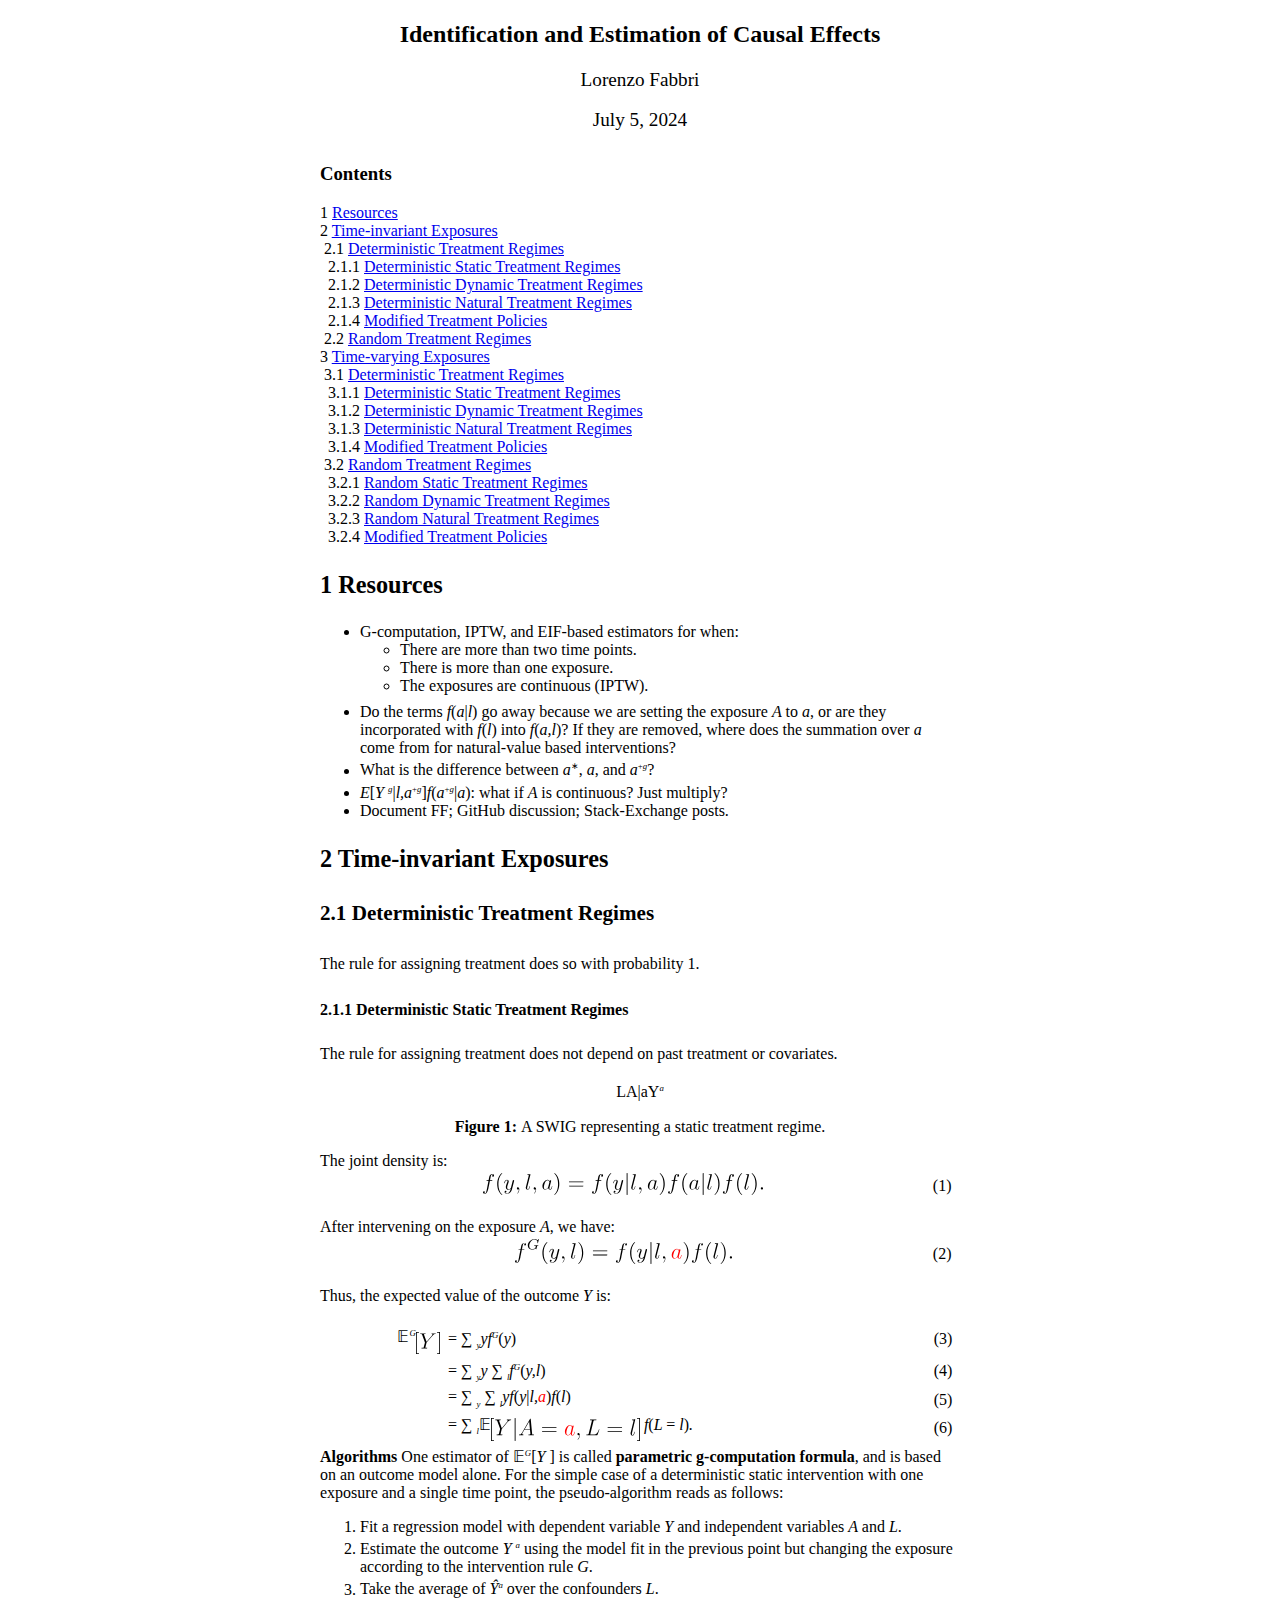
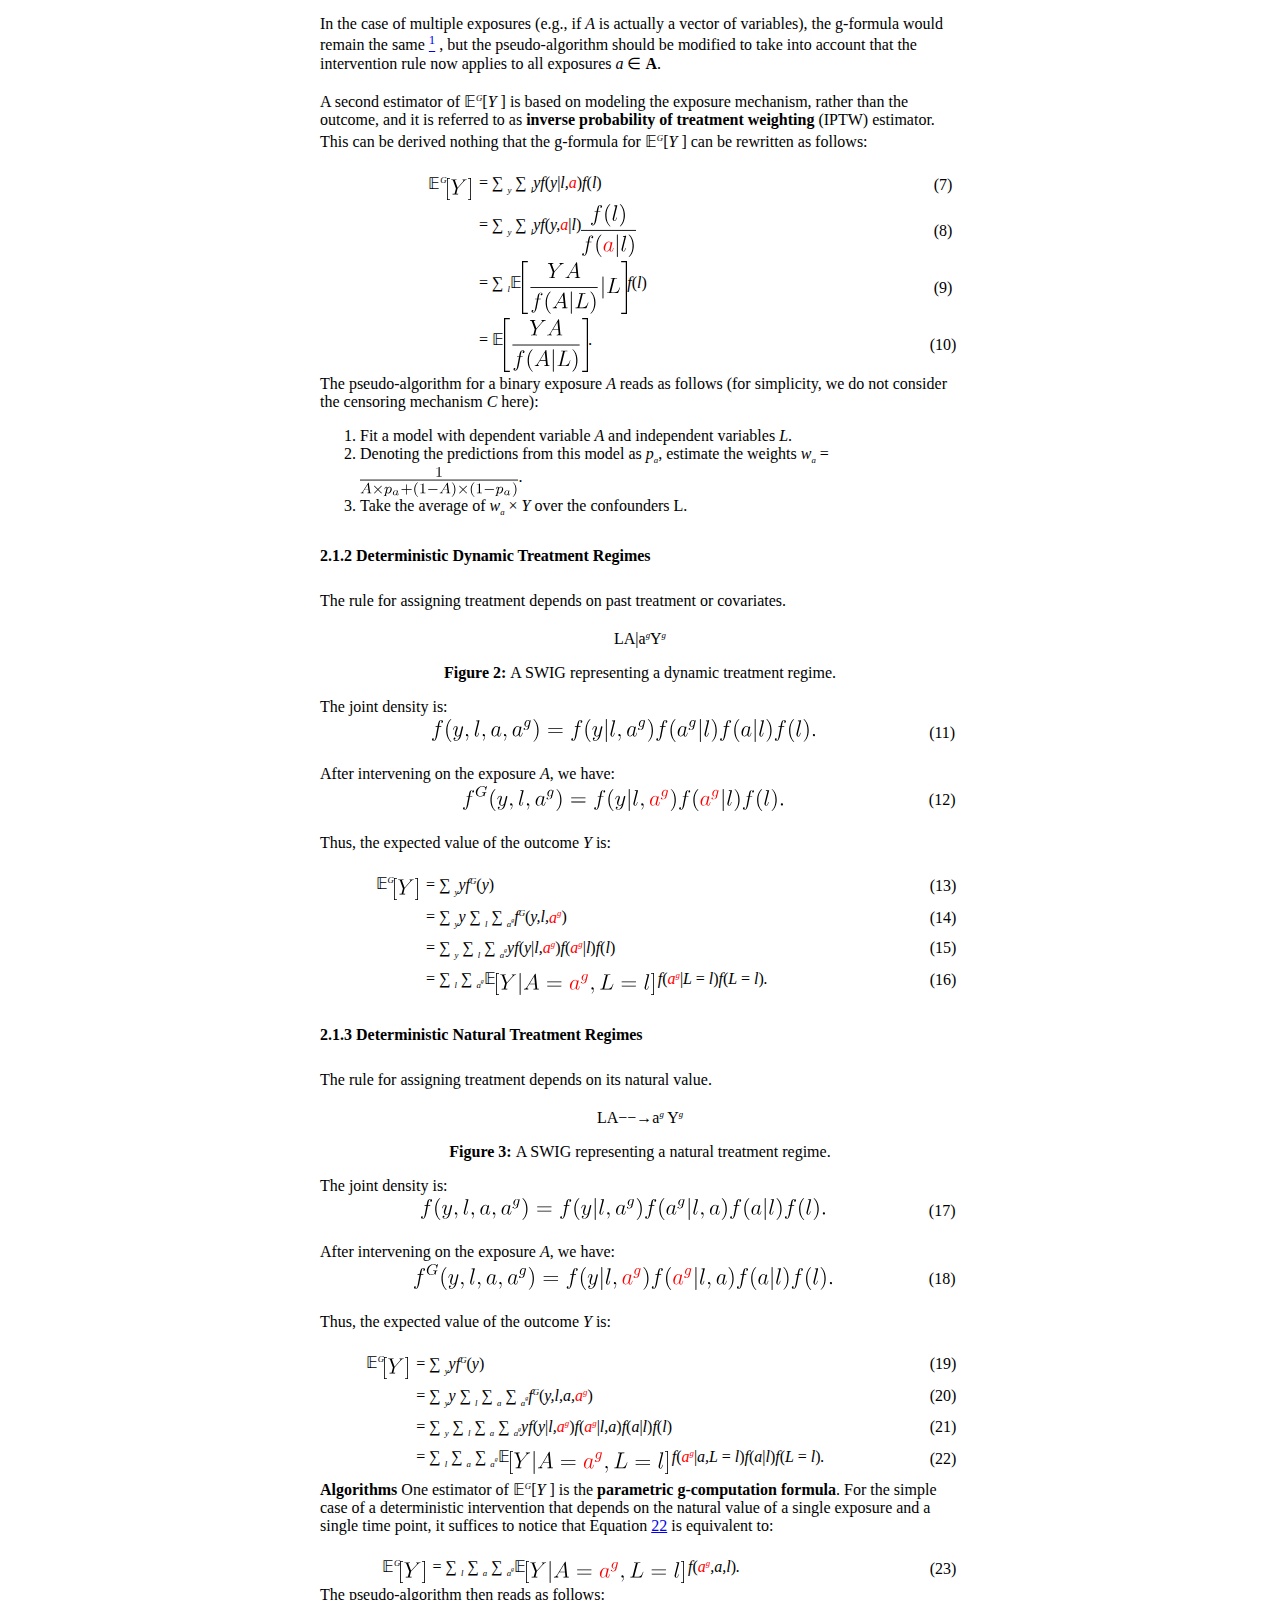
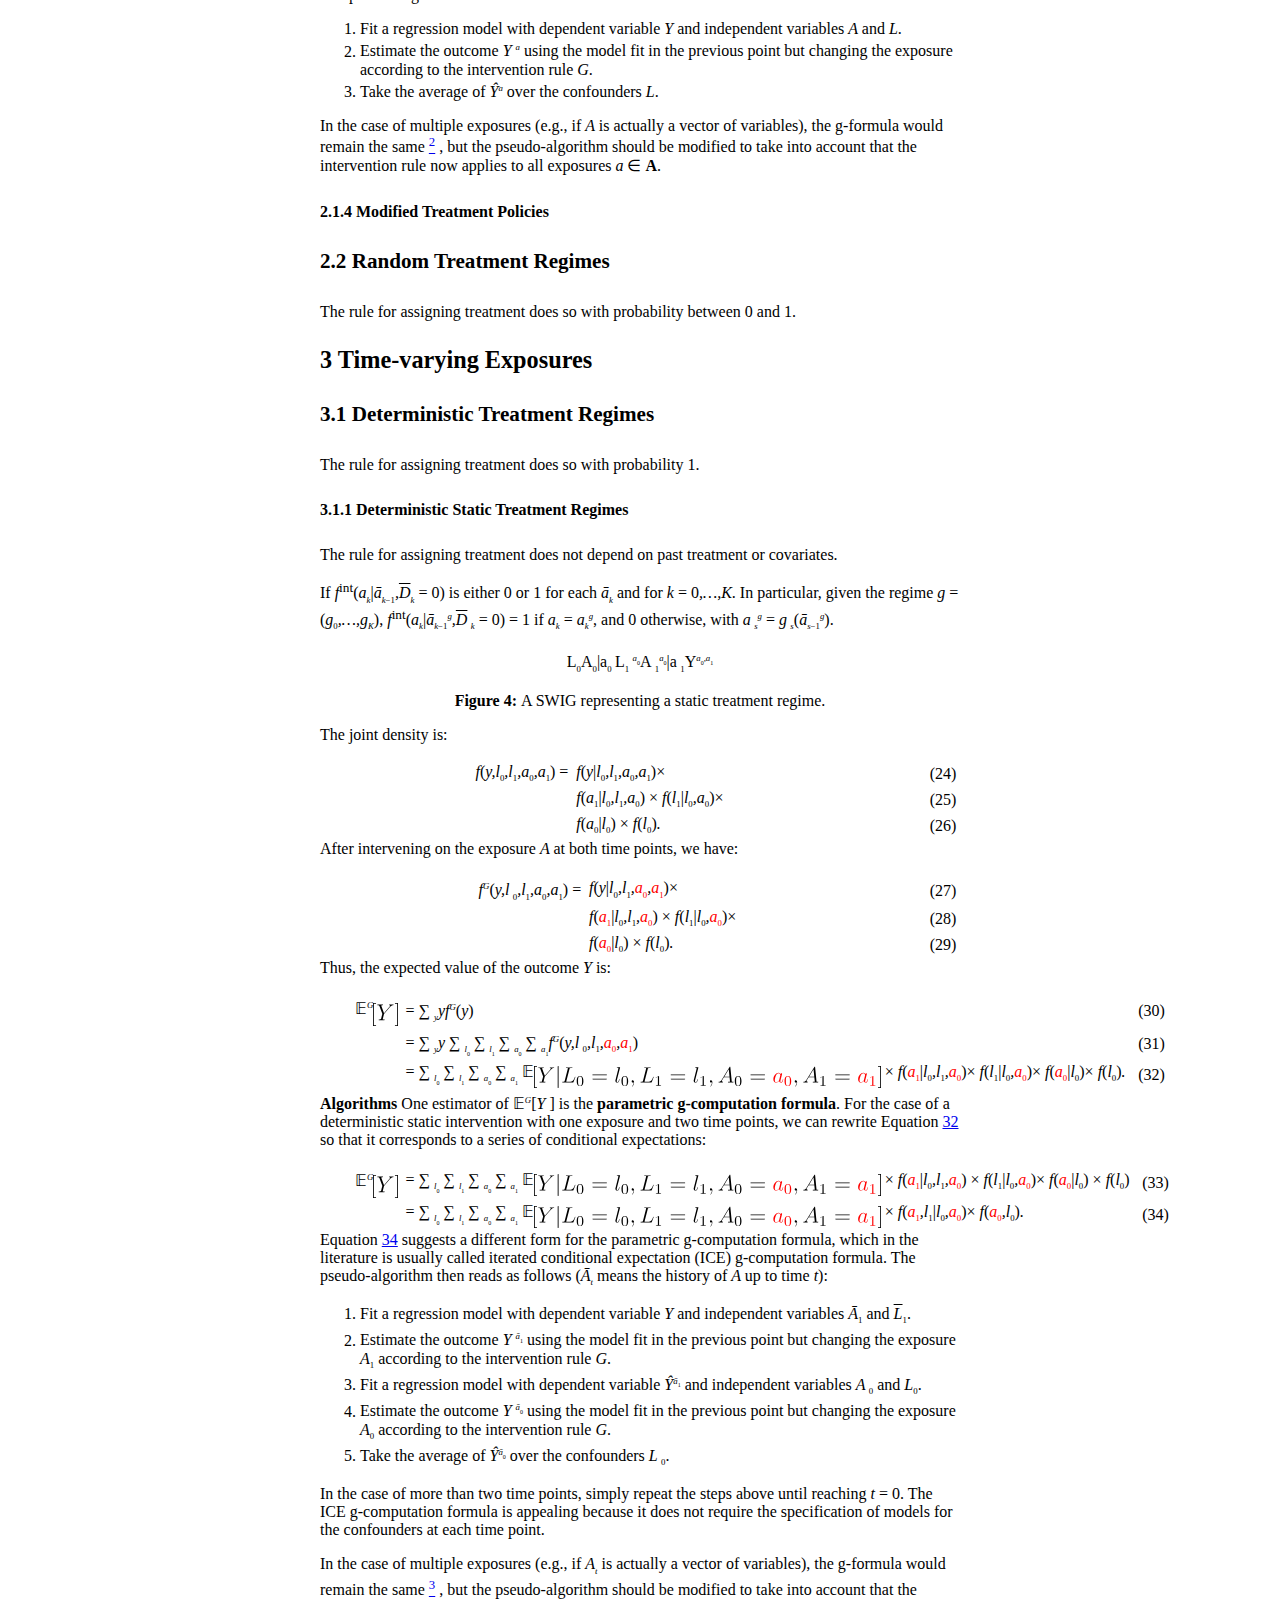
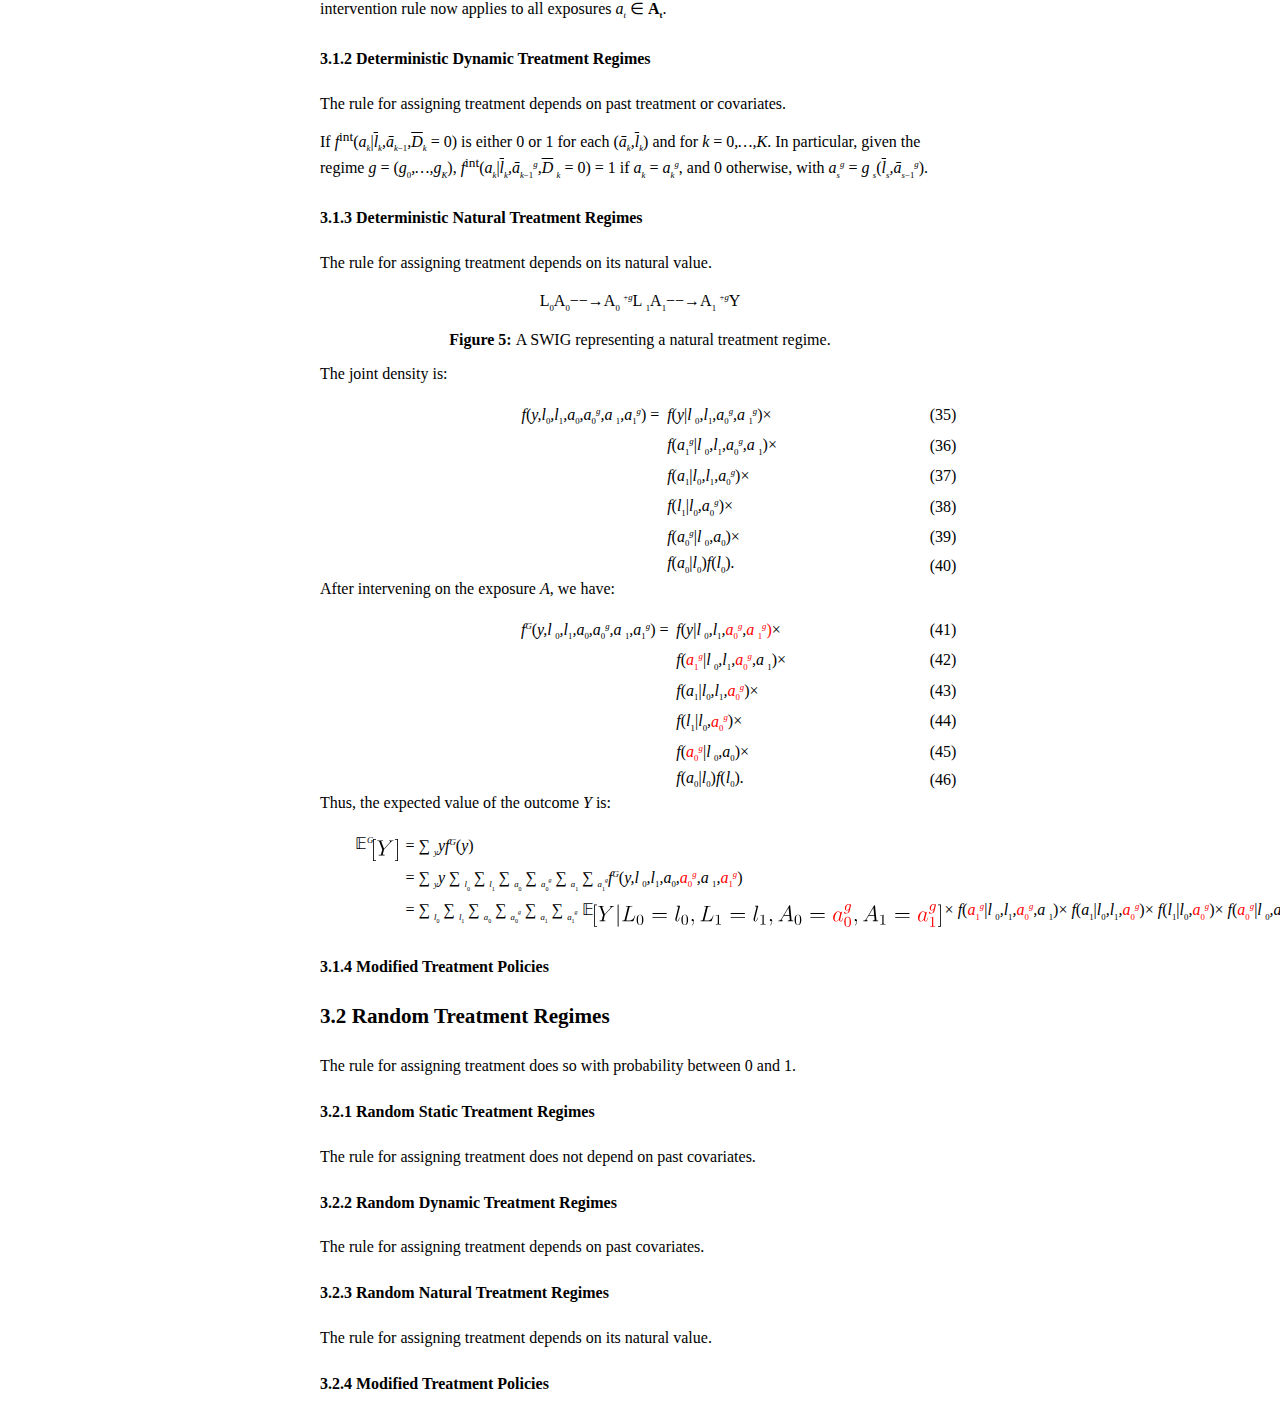
==== index.html @ ec64b95b "deploy: 5dea1e0b73cc90bd1664e1e0ab01aff14e645f5c" ====
<!DOCTYPE html> 
<html lang='en-US' xml:lang='en-US'> 
<head><title>Identification and Estimation of Causal Effects</title> 
<meta charset='utf-8' /> 
<meta content='TeX4ht (https://tug.org/tex4ht/)' name='generator' /> 
<meta content='width=device-width,initial-scale=1' name='viewport' /> 
<link href='main.css' rel='stylesheet' type='text/css' /> 
<meta content='main.tex' name='src' /> 
</head><body>
   <div class='maketitle'>
                                                                                                  
                                                                                                  
                                                                                                  
                                                                                                  

<h2 class='titleHead'>Identification and Estimation of Causal Effects</h2>
<div class='author'> <span class='cmr-12x-x-120'>Lorenzo Fabbri </span></div><br />
<div class='date'><span class='cmr-12x-x-120'>July 5, 2024</span></div>
   </div>
   <h3 class='likesectionHead' id='contents'><a id='x1-1000'></a>Contents</h3>
   <div class='tableofcontents'>
   <span class='sectionToc'>1 <a href='#resources' id='QQ2-1-2'>Resources</a></span>
<br />   <span class='sectionToc'>2 <a href='#timeinvariant-exposures' id='QQ2-1-3'>Time-invariant Exposures</a></span>
<br />    <span class='subsectionToc'>2.1 <a href='#deterministic-treatment-regimes' id='QQ2-1-4'>Deterministic Treatment Regimes</a></span>
<br />     <span class='subsubsectionToc'>2.1.1 <a href='#deterministic-static-treatment-regimes' id='QQ2-1-5'>Deterministic Static Treatment Regimes</a></span>
<br />     <span class='subsubsectionToc'>2.1.2 <a href='#deterministic-dynamic-treatment-regimes' id='QQ2-1-8'>Deterministic Dynamic Treatment Regimes</a></span>
<br />     <span class='subsubsectionToc'>2.1.3 <a href='#deterministic-natural-treatment-regimes' id='QQ2-1-10'>Deterministic Natural Treatment Regimes</a></span>
<br />     <span class='subsubsectionToc'>2.1.4 <a href='#modified-treatment-policies' id='QQ2-1-13'>Modified Treatment Policies</a></span>
<br />    <span class='subsectionToc'>2.2 <a href='#random-treatment-regimes' id='QQ2-1-14'>Random Treatment Regimes</a></span>
<br />   <span class='sectionToc'>3 <a href='#timevarying-exposures' id='QQ2-1-15'>Time-varying Exposures</a></span>
<br />    <span class='subsectionToc'>3.1 <a href='#deterministic-treatment-regimes1' id='QQ2-1-16'>Deterministic Treatment Regimes</a></span>
<br />     <span class='subsubsectionToc'>3.1.1 <a href='#deterministic-static-treatment-regimes1' id='QQ2-1-17'>Deterministic Static Treatment Regimes</a></span>
<br />     <span class='subsubsectionToc'>3.1.2 <a href='#deterministic-dynamic-treatment-regimes1' id='QQ2-1-20'>Deterministic Dynamic Treatment Regimes</a></span>
<br />     <span class='subsubsectionToc'>3.1.3 <a href='#deterministic-natural-treatment-regimes1' id='QQ2-1-21'>Deterministic Natural Treatment Regimes</a></span>
<br />     <span class='subsubsectionToc'>3.1.4 <a href='#modified-treatment-policies1' id='QQ2-1-23'>Modified Treatment Policies</a></span>
<br />    <span class='subsectionToc'>3.2 <a href='#random-treatment-regimes1' id='QQ2-1-24'>Random Treatment Regimes</a></span>
<br />     <span class='subsubsectionToc'>3.2.1 <a href='#random-static-treatment-regimes' id='QQ2-1-25'>Random Static Treatment Regimes</a></span>
<br />     <span class='subsubsectionToc'>3.2.2 <a href='#random-dynamic-treatment-regimes' id='QQ2-1-26'>Random Dynamic Treatment Regimes</a></span>
<br />     <span class='subsubsectionToc'>3.2.3 <a href='#random-natural-treatment-regimes' id='QQ2-1-27'>Random Natural Treatment Regimes</a></span>
<br />     <span class='subsubsectionToc'>3.2.4 <a href='#modified-treatment-policies2' id='QQ2-1-28'>Modified Treatment Policies</a></span>
   </div>
                                                                                                  
                                                                                                  
                                                                                                  
                                                                                                  
   <h3 class='sectionHead' id='resources'><span class='titlemark'>1   </span> <a id='x1-20001'></a>Resources</h3>
      <ul class='itemize1'>
      <li class='itemize'>
      <!-- l. 58 --><p class='noindent'>G-computation, IPTW, and EIF-based estimators for when: </p>
           <ul class='itemize2'>
           <li class='itemize'>There are more than two time points.
           </li>
           <li class='itemize'>There is more than one exposure.
           </li>
           <li class='itemize'>The exposures are continuous (IPTW).</li></ul>
      </li>
      <li class='itemize'>Do the terms <span class='cmmi-12'>f</span>(<span class='cmmi-12'>a</span><span class='cmsy-10x-x-120'>|</span><span class='cmmi-12'>l</span>) go away because we are setting the exposure <span class='cmmi-12'>A </span>to <span class='cmmi-12'>a</span>, or are they incorporated with
      <span class='cmmi-12'>f</span>(<span class='cmmi-12'>l</span>) into <span class='cmmi-12'>f</span>(<span class='cmmi-12'>a,l</span>)? If they are removed, where does the summation over <span class='cmmi-12'>a </span>come from for natural-value
      based interventions?
      </li>
      <li class='itemize'>What is the difference between <span class='cmmi-12'>a</span><sup><span class='cmsy-8'>∗</span></sup>, <span class='cmmi-12'>a</span>, and <span class='cmmi-12'>a</span><sup><span class='cmr-8'>+</span><span class='cmmi-8'>g</span></sup>?
      </li>
      <li class='itemize'><span class='cmmi-12'>E</span>[<span class='cmmi-12'>Y</span> <sup><span class='cmmi-8'>g</span></sup><span class='cmsy-10x-x-120'>|</span><span class='cmmi-12'>l,a</span><sup><span class='cmr-8'>+</span><span class='cmmi-8'>g</span></sup>]<span class='cmmi-12'>f</span>(<span class='cmmi-12'>a</span><sup><span class='cmr-8'>+</span><span class='cmmi-8'>g</span></sup><span class='cmsy-10x-x-120'>|</span><span class='cmmi-12'>a</span>): what if <span class='cmmi-12'>A </span>is continuous? Just multiply?
      </li>
      <li class='itemize'>Document FF; GitHub discussion; Stack-Exchange posts.</li></ul>
<!-- l. 71 --><p class='noindent'>
</p>
   <h3 class='sectionHead' id='timeinvariant-exposures'><span class='titlemark'>2   </span> <a id='x1-30002'></a>Time-invariant Exposures</h3>
<!-- l. 74 --><p class='noindent'>
</p>
   <h4 class='subsectionHead' id='deterministic-treatment-regimes'><span class='titlemark'>2.1   </span> <a id='x1-40002.1'></a>Deterministic Treatment Regimes</h4>
<!-- l. 75 --><p class='noindent'>The rule for assigning treatment does so with probability 1.
                                                                                                  
                                                                                                  
</p><!-- l. 77 --><p class='noindent'>
</p>
   <h5 class='subsubsectionHead' id='deterministic-static-treatment-regimes'><span class='titlemark'>2.1.1   </span> <a id='x1-50002.1.1'></a>Deterministic Static Treatment Regimes</h5>
<!-- l. 78 --><p class='noindent'>The rule for assigning treatment does not depend on past treatment or covariates.
</p>
   <figure class='figure' id='-a-swig-representing-a-static-treatment-regime'> 

                                                                                                  
                                                                                                  
<a id='x1-50011'></a>
                                                                                                  
                                                                                                  
<!-- l. 104 --><p class='noindent'> LA<span class='cmsy-10x-x-120'>|</span>aY<sup><span class='cmmi-8'>a</span></sup>
</p>
<figcaption class='caption'><span class='id'>Figure 1: </span><span class='content'>A SWIG representing a static treatment regime.</span></figcaption><!-- tex4ht:label?: x1-50011  -->
                                                                                                  
                                                                                                  
   </figure>
<!-- l. 109 --><p class='indent'>   The joint density is:
</p>
   <table class='equation'><tr><td>
   <div class='math-display'>
<img alt='f (y, l,a ) = f (y|l,a)f (a |l)f(l).
' class='math-display' src='main0x.svg' /><a id='x1-5002r1'></a></div>
   </td><td class='equation-label'>(1)</td></tr></table>
<!-- l. 113 --><p class='nopar'>
</p><!-- l. 115 --><p class='indent'>   After intervening on the exposure <span class='cmmi-12'>A</span>, we have:
</p>
   <table class='equation'><tr><td>
   <div class='math-display'>
<img alt='  G
f  (y,l) = f(y|l,a)f(l).
' class='math-display' src='main1x.svg' /><a id='x1-5003r2'></a></div>
   </td><td class='equation-label'>(2)</td></tr></table>
<!-- l. 119 --><p class='nopar'>
</p><!-- l. 121 --><p class='indent'>   Thus, the expected value of the outcome <span class='cmmi-12'>Y </span>is:
</p><!-- l. 123 --><p class='indent'>
                                                                                                  
                                                                                                  
</p><table class='align'>
                             <tr><td class='align-odd'><span class='msbm-10x-x-120'>𝔼</span><sup><span class='cmmi-8'>G</span></sup><img align='middle' alt='[Y ]' class='left' src='main2x.svg' /></td>                             <td class='align-even'> = <span class='cmex-10x-x-120'>∑</span>
   <sub><span class='cmmi-8'>y</span></sub><span class='cmmi-12'>yf</span><sup><span class='cmmi-8'>G</span></sup>(<span class='cmmi-12'>y</span>)</td>                                                                              <td class='align-label'><a id='x1-5004r3'></a>(3)
                             </td></tr><tr><td class='align-odd'></td>                                   <td class='align-even'> = <span class='cmex-10x-x-120'>∑</span>
   <sub><span class='cmmi-8'>y</span></sub><span class='cmmi-12'>y </span><span class='cmex-10x-x-120'>∑</span>
   <sub><span class='cmmi-8'>l</span></sub><span class='cmmi-12'>f</span><sup><span class='cmmi-8'>G</span></sup>(<span class='cmmi-12'>y,l</span>)</td>                                                                       <td class='align-label'><a id='x1-5005r4'></a>(4)
                             </td></tr><tr><td class='align-odd'></td>                                   <td class='align-even'> = <span class='cmex-10x-x-120'>∑</span>
   <sub><span class='cmmi-8'>y</span></sub> <span class='cmex-10x-x-120'>∑</span>
      <sub><span class='cmmi-8'>l</span></sub><span class='cmmi-12'>yf</span>(<span class='cmmi-12'>y</span><span class='cmsy-10x-x-120'>|</span><span class='cmmi-12'>l,</span><span id='textcolor1'><span class='cmmi-12'>a</span></span>)<span class='cmmi-12'>f</span>(<span class='cmmi-12'>l</span>)</td>                                                                   <td class='align-label'><a id='x1-5006r5'></a>(5)
                             </td></tr><tr><td class='align-odd'></td>                                   <td class='align-even'> = <span class='cmex-10x-x-120'>∑</span>
   <sub><span class='cmmi-8'>l</span></sub><span class='msbm-10x-x-120'>𝔼</span><img align='middle' alt='[Y |A = a,L  = l]' class='left' src='main3x.svg' /> <span class='cmmi-12'>f</span>(<span class='cmmi-12'>L </span>= <span class='cmmi-12'>l</span>)<span class='cmmi-12'>.</span></td>                                                          <td class='align-label'><a id='x1-5007r6'></a>(6)                             </td></tr></table>
<!-- l. 130 --><p class='noindent'><span class='likeparagraphHead' id='algorithms'><a id='x1-6000'></a>Algorithms</span>
   One estimator of <span class='msbm-10x-x-120'>𝔼</span><sup><span class='cmmi-8'>G</span></sup>[<span class='cmmi-12'>Y </span>] is called <span class='cmbx-12'>parametric g-computation formula</span>, and is based on an outcome
model alone. For the simple case of a deterministic static intervention with one exposure and a single time
point, the pseudo-algorithm reads as follows:
</p><!-- l. 133 --><p class='indent'>
      </p><ol class='enumerate1'>
<li class='enumerate' id='x1-6002x1'>Fit a regression model with dependent variable <span class='cmmi-12'>Y </span>and independent variables <span class='cmmi-12'>A </span>and <span class='cmmi-12'>L</span>.
      </li>
<li class='enumerate' id='x1-6004x2'>Estimate the outcome <span class='cmmi-12'>Y</span> <sup><span class='cmmi-8'>a</span></sup> using the model fit in the previous point but changing the exposure
      according to the intervention rule <span class='cmmi-12'>G</span>.
      </li>
<li class='enumerate' id='x1-6006x3'>Take the average of <span class='cmmi-12'>Ŷ</span><sup><span class='cmmi-8'>a</span></sup> over the confounders <span class='cmmi-12'>L</span>.</li></ol>
<!-- l. 139 --><p class='indent'>   In the case of multiple exposures (e.g., if <span class='cmmi-12'>A </span>is actually a vector of variables), the g-formula would remain the
same <span class='footnote-mark'><a href='main2.html#fn1x0'><sup class='textsuperscript'>1</sup></a></span><a id='x1-6007f1'></a> ,
but the pseudo-algorithm should be modified to take into account that the intervention rule now applies to
all exposures <span class='cmmi-12'>a </span><span class='cmsy-10x-x-120'>∈ </span><span class='cmbx-12'>A</span>.
</p><!-- l. 141 --><p class='indent'>   A second estimator of <span class='msbm-10x-x-120'>𝔼</span><sup><span class='cmmi-8'>G</span></sup>[<span class='cmmi-12'>Y </span>] is based on modeling the exposure mechanism, rather than the outcome,
and it is referred to as <span class='cmbx-12'>inverse probability of treatment weighting </span>(IPTW) estimator. This can be
derived nothing that the g-formula for <span class='msbm-10x-x-120'>𝔼</span><sup><span class='cmmi-8'>G</span></sup>[<span class='cmmi-12'>Y </span>] can be rewritten as follows:
</p><!-- l. 143 --><p class='indent'>
                                                                                                  
                                                                                                  
</p><table class='align'>
                                 <tr><td class='align-odd'><span class='msbm-10x-x-120'>𝔼</span><sup><span class='cmmi-8'>G</span></sup><img align='middle' alt='[Y ]' class='left' src='main4x.svg' /></td>                                 <td class='align-even'> = <span class='cmex-10x-x-120'>∑</span>
   <sub><span class='cmmi-8'>y</span></sub> <span class='cmex-10x-x-120'>∑</span>
      <sub><span class='cmmi-8'>l</span></sub><span class='cmmi-12'>yf</span>(<span class='cmmi-12'>y</span><span class='cmsy-10x-x-120'>|</span><span class='cmmi-12'>l,</span><span id='textcolor2'><span class='cmmi-12'>a</span></span>)<span class='cmmi-12'>f</span>(<span class='cmmi-12'>l</span>)</td>                                                                    <td class='align-label'><a id='x1-6009r7'></a>(7)
                                 </td></tr><tr><td class='align-odd'></td>                                       <td class='align-even'> = <span class='cmex-10x-x-120'>∑</span>
   <sub><span class='cmmi-8'>y</span></sub> <span class='cmex-10x-x-120'>∑</span>
      <sub><span class='cmmi-8'>l</span></sub><span class='cmmi-12'>yf</span>(<span class='cmmi-12'>y,</span><span id='textcolor3'><span class='cmmi-12'>a</span></span><span class='cmsy-10x-x-120'>|</span><span class='cmmi-12'>l</span>)<img align='middle' alt='-f(l)-
f(a|l)' class='frac' src='main5x.svg' /></td>                                                                  <td class='align-label'><a id='x1-6010r8'></a>(8)
                                 </td></tr><tr><td class='align-odd'></td>                                       <td class='align-even'> = <span class='cmex-10x-x-120'>∑</span>
   <sub><span class='cmmi-8'>l</span></sub><span class='msbm-10x-x-120'>𝔼</span><img align='middle' alt='[          ]
 --Y-A--|L
 f (A |L)' class='left' src='main6x.svg' /><span class='cmmi-12'>f</span>(<span class='cmmi-12'>l</span>)</td>                                                                    <td class='align-label'><a id='x1-6011r9'></a>(9)
                                 </td></tr><tr><td class='align-odd'></td>                                       <td class='align-even'> = <span class='msbm-10x-x-120'>𝔼</span><img align='middle' alt='[   YA   ]
  -------
  f(A |L )' class='left' src='main7x.svg' /><span class='cmmi-12'>.</span></td>                                                                              <td class='align-label'><a id='x1-6012r10'></a>(10)                                 </td></tr></table>
<!-- l. 150 --><p class='indent'>   The pseudo-algorithm for a binary exposure <span class='cmmi-12'>A </span>reads as follows (for simplicity, we do not consider the
censoring mechanism <span class='cmmi-12'>C </span>here):
      </p><ol class='enumerate1'>
<li class='enumerate' id='x1-6014x1'>Fit a model with dependent variable <span class='cmmi-12'>A </span>and independent variables <span class='cmmi-12'>L</span>.
      </li>
<li class='enumerate' id='x1-6016x2'>Denoting the predictions from this model as <span class='cmmi-12'>p</span><sub><span class='cmmi-8'>a</span></sub>, estimate the weights <span class='cmmi-12'>w</span><sub><span class='cmmi-8'>a</span></sub> = <img align='middle' alt='--------1--------
A×pa+(1−A)×(1−pa)' class='frac' src='main8x.svg' />.
      </li>
<li class='enumerate' id='x1-6018x3'>Take the average of <span class='cmmi-12'>w</span><sub><span class='cmmi-8'>a</span></sub> <span class='cmsy-10x-x-120'>× </span><span class='cmmi-12'>Y </span>over the confounders L.</li></ol>
   <h5 class='subsubsectionHead' id='deterministic-dynamic-treatment-regimes'><span class='titlemark'>2.1.2   </span> <a id='x1-70002.1.2'></a>Deterministic Dynamic Treatment Regimes</h5>
<!-- l. 159 --><p class='noindent'>The rule for assigning treatment depends on past treatment or covariates.
</p>
   <figure class='figure' id='-a-swig-representing-a-dynamic-treatment-regime'> 

                                                                                                  
                                                                                                  
<a id='x1-70012'></a>
                                                                                                  
                                                                                                  
<!-- l. 186 --><p class='noindent'> LA<span class='cmsy-10x-x-120'>|</span>a<sup><span class='cmmi-8'>g</span></sup>Y<sup><span class='cmmi-8'>g</span></sup>
</p>
<figcaption class='caption'><span class='id'>Figure 2: </span><span class='content'>A SWIG representing a dynamic treatment regime.</span></figcaption><!-- tex4ht:label?: x1-70012  -->
                                                                                                  
                                                                                                  
   </figure>
<!-- l. 191 --><p class='indent'>   The joint density is:
</p>
   <table class='equation'><tr><td>
   <div class='math-display'>
<img alt='         g           g    g
f(y,l,a,a ) = f (y |l,a )f(a |l)f (a|l)f(l).
' class='math-display' src='main9x.svg' /><a id='x1-7002r11'></a></div>
   </td><td class='equation-label'>(11)</td></tr></table>
<!-- l. 195 --><p class='nopar'>
</p><!-- l. 197 --><p class='indent'>   After intervening on the exposure <span class='cmmi-12'>A</span>, we have:
</p>
   <table class='equation'><tr><td>
   <div class='math-display'>
<img alt='  G      g           g    g
f  (y,l,a ) = f(y|l,a )f (a |l)f(l).
' class='math-display' src='main10x.svg' /><a id='x1-7003r12'></a></div>
   </td><td class='equation-label'>(12)</td></tr></table>
<!-- l. 201 --><p class='nopar'>
</p><!-- l. 203 --><p class='indent'>   Thus, the expected value of the outcome <span class='cmmi-12'>Y </span>is:
</p><!-- l. 205 --><p class='indent'>
                                                                                                  
                                                                                                  
</p><table class='align'>
                     <tr><td class='align-odd'><span class='msbm-10x-x-120'>𝔼</span><sup><span class='cmmi-8'>G</span></sup><img align='middle' alt='[Y ]' class='left' src='main11x.svg' /></td>                     <td class='align-even'> = <span class='cmex-10x-x-120'>∑</span>
   <sub><span class='cmmi-8'>y</span></sub><span class='cmmi-12'>yf</span><sup><span class='cmmi-8'>G</span></sup>(<span class='cmmi-12'>y</span>)</td>                                                                                <td class='align-label'><a id='x1-7004r13'></a>(13)
                     </td></tr><tr><td class='align-odd'></td>                           <td class='align-even'> = <span class='cmex-10x-x-120'>∑</span>
   <sub><span class='cmmi-8'>y</span></sub><span class='cmmi-12'>y </span><span class='cmex-10x-x-120'>∑</span>
   <sub><span class='cmmi-8'>l</span></sub> <span class='cmex-10x-x-120'>∑</span>
      <sub><span class='cmmi-8'>a</span><sup><span class='cmmi-6'>g</span></sup></sub><span class='cmmi-12'>f</span><sup><span class='cmmi-8'>G</span></sup>(<span class='cmmi-12'>y,l,</span><span id='textcolor4'><span class='cmmi-12'>a</span><sup><span class='cmmi-8'>g</span></sup></span>)</td>                                                                <td class='align-label'><a id='x1-7005r14'></a>(14)
                     </td></tr><tr><td class='align-odd'></td>                           <td class='align-even'> = <span class='cmex-10x-x-120'>∑</span>
   <sub><span class='cmmi-8'>y</span></sub> <span class='cmex-10x-x-120'>∑</span>
      <sub><span class='cmmi-8'>l</span></sub> <span class='cmex-10x-x-120'>∑</span>
         <sub><span class='cmmi-8'>a</span><sup><span class='cmmi-6'>g</span></sup></sub><span class='cmmi-12'>yf</span>(<span class='cmmi-12'>y</span><span class='cmsy-10x-x-120'>|</span><span class='cmmi-12'>l,</span><span id='textcolor5'><span class='cmmi-12'>a</span><sup><span class='cmmi-8'>g</span></sup></span>)<span class='cmmi-12'>f</span>(<span id='textcolor6'><span class='cmmi-12'>a</span><sup><span class='cmmi-8'>g</span></sup></span><span class='cmsy-10x-x-120'>|</span><span class='cmmi-12'>l</span>)<span class='cmmi-12'>f</span>(<span class='cmmi-12'>l</span>)</td>                                                        <td class='align-label'><a id='x1-7006r15'></a>(15)
                     </td></tr><tr><td class='align-odd'></td>                           <td class='align-even'> = <span class='cmex-10x-x-120'>∑</span>
   <sub><span class='cmmi-8'>l</span></sub> <span class='cmex-10x-x-120'>∑</span>
      <sub><span class='cmmi-8'>a</span><sup><span class='cmmi-6'>g</span></sup></sub><span class='msbm-10x-x-120'>𝔼</span><img align='middle' alt='         g
[Y |A = a ,L  = l]' class='left' src='main12x.svg' /> <span class='cmmi-12'>f</span>(<span id='textcolor7'><span class='cmmi-12'>a</span><sup><span class='cmmi-8'>g</span></sup></span><span class='cmsy-10x-x-120'>|</span><span class='cmmi-12'>L </span>= <span class='cmmi-12'>l</span>)<span class='cmmi-12'>f</span>(<span class='cmmi-12'>L </span>= <span class='cmmi-12'>l</span>)<span class='cmmi-12'>.</span></td>                                          <td class='align-label'><a id='x1-7007r16'></a>(16)                     </td></tr></table>
   <h5 class='subsubsectionHead' id='deterministic-natural-treatment-regimes'><span class='titlemark'>2.1.3   </span> <a id='x1-80002.1.3'></a>Deterministic Natural Treatment Regimes</h5>
<!-- l. 213 --><p class='noindent'>The rule for assigning treatment depends on its natural value.
</p>
   <figure class='figure' id='-a-swig-representing-a-natural-treatment-regime'> 

                                                                                                  
                                                                                                  
<a id='x1-80013'></a>
                                                                                                  
                                                                                                  
<!-- l. 240 --><p class='noindent'> LA<span class='msam-10x-x-120'>−−→</span>a<sup><span class='cmmi-8'>g</span> </sup>Y<sup><span class='cmmi-8'>g</span> </sup>
</p>
<figcaption class='caption'><span class='id'>Figure 3: </span><span class='content'>A SWIG representing a natural treatment regime.</span></figcaption><!-- tex4ht:label?: x1-80013  -->
                                                                                                  
                                                                                                  
   </figure>
<!-- l. 245 --><p class='indent'>   The joint density is:
</p>
   <table class='equation'><tr><td>
   <div class='math-display'>
<img alt='         g           g    g
f(y,l,a,a ) = f(y |l,a )f(a |l,a)f(a|l)f (l).
' class='math-display' src='main13x.svg' /><a id='x1-8002r17'></a></div>
   </td><td class='equation-label'>(17)</td></tr></table>
<!-- l. 249 --><p class='nopar'>
</p><!-- l. 251 --><p class='indent'>   After intervening on the exposure <span class='cmmi-12'>A</span>, we have:
</p>
   <table class='equation'><tr><td>
   <div class='math-display'>
<img alt='  G        g           g    g
f  (y,l,a,a ) = f(y|l,a )f(a |l,a)f (a |l)f(l).
' class='math-display' src='main14x.svg' /><a id='x1-8003r18'></a></div>
   </td><td class='equation-label'>(18)</td></tr></table>
<!-- l. 255 --><p class='nopar'>
</p><!-- l. 257 --><p class='indent'>   Thus, the expected value of the outcome <span class='cmmi-12'>Y </span>is:
</p><!-- l. 259 --><p class='indent'>
                                                                                                  
                                                                                                  
</p><table class='align'>
               <tr><td class='align-odd'><span class='msbm-10x-x-120'>𝔼</span><sup><span class='cmmi-8'>G</span></sup><img align='middle' alt='[Y ]' class='left' src='main15x.svg' /></td>               <td class='align-even'> = <span class='cmex-10x-x-120'>∑</span>
   <sub><span class='cmmi-8'>y</span></sub><span class='cmmi-12'>yf</span><sup><span class='cmmi-8'>G</span></sup>(<span class='cmmi-12'>y</span>)</td>                                                                                 <td class='align-label'><a id='x1-8004r19'></a>(19)
               </td></tr><tr><td class='align-odd'></td>                      <td class='align-even'> = <span class='cmex-10x-x-120'>∑</span>
   <sub><span class='cmmi-8'>y</span></sub><span class='cmmi-12'>y </span><span class='cmex-10x-x-120'>∑</span>
   <sub><span class='cmmi-8'>l</span></sub> <span class='cmex-10x-x-120'>∑</span>
      <sub><span class='cmmi-8'>a</span></sub> <span class='cmex-10x-x-120'>∑</span>
         <sub><span class='cmmi-8'>a</span><sup><span class='cmmi-6'>g</span></sup></sub><span class='cmmi-12'>f</span><sup><span class='cmmi-8'>G</span></sup>(<span class='cmmi-12'>y,l,a,</span><span id='textcolor8'><span class='cmmi-12'>a</span><sup><span class='cmmi-8'>g</span></sup></span>)</td>                                                          <td class='align-label'><a id='x1-8005r20'></a>(20)
               </td></tr><tr><td class='align-odd'></td>                      <td class='align-even'> = <span class='cmex-10x-x-120'>∑</span>
   <sub><span class='cmmi-8'>y</span></sub> <span class='cmex-10x-x-120'>∑</span>
      <sub><span class='cmmi-8'>l</span></sub> <span class='cmex-10x-x-120'>∑</span>
         <sub><span class='cmmi-8'>a</span></sub> <span class='cmex-10x-x-120'>∑</span>
            <sub><span class='cmmi-8'>a</span><sup><span class='cmmi-6'>g</span></sup></sub><span class='cmmi-12'>yf</span>(<span class='cmmi-12'>y</span><span class='cmsy-10x-x-120'>|</span><span class='cmmi-12'>l,</span><span id='textcolor9'><span class='cmmi-12'>a</span><sup><span class='cmmi-8'>g</span></sup></span>)<span class='cmmi-12'>f</span>(<span id='textcolor10'><span class='cmmi-12'>a</span><sup><span class='cmmi-8'>g</span></sup></span><span class='cmsy-10x-x-120'>|</span><span class='cmmi-12'>l,a</span>)<span class='cmmi-12'>f</span>(<span class='cmmi-12'>a</span><span class='cmsy-10x-x-120'>|</span><span class='cmmi-12'>l</span>)<span class='cmmi-12'>f</span>(<span class='cmmi-12'>l</span>)</td>                                            <td class='align-label'><a id='x1-8006r21'></a>(21)
               </td></tr><tr><td class='align-odd'></td>                      <td class='align-even'> = <span class='cmex-10x-x-120'>∑</span>
   <sub><span class='cmmi-8'>l</span></sub> <span class='cmex-10x-x-120'>∑</span>
      <sub><span class='cmmi-8'>a</span></sub> <span class='cmex-10x-x-120'>∑</span>
         <sub><span class='cmmi-8'>a</span><sup><span class='cmmi-6'>g</span></sup></sub><span class='msbm-10x-x-120'>𝔼</span><img align='middle' alt='         g
[Y |A  = a ,L =  l]' class='left' src='main16x.svg' /> <span class='cmmi-12'>f</span>(<span id='textcolor11'><span class='cmmi-12'>a</span><sup><span class='cmmi-8'>g</span></sup></span><span class='cmsy-10x-x-120'>|</span><span class='cmmi-12'>a,L </span>= <span class='cmmi-12'>l</span>)<span class='cmmi-12'>f</span>(<span class='cmmi-12'>a</span><span class='cmsy-10x-x-120'>|</span><span class='cmmi-12'>l</span>)<span class='cmmi-12'>f</span>(<span class='cmmi-12'>L </span>= <span class='cmmi-12'>l</span>)<span class='cmmi-12'>.</span></td>                              <td class='align-label'><a id='x1-8007r22'></a>(22)               </td></tr></table>
<!-- l. 266 --><p class='noindent'><span class='likeparagraphHead' id='algorithms1'><a id='x1-9000'></a>Algorithms</span>
   One estimator of <span class='msbm-10x-x-120'>𝔼</span><sup><span class='cmmi-8'>G</span></sup>[<span class='cmmi-12'>Y </span>] is the <span class='cmbx-12'>parametric g-computation formula</span>. For the simple case of a
deterministic intervention that depends on the natural value of a single exposure and a single time point, it
suffices to notice that Equation <a href='#x1-8007r22'>22<!-- tex4ht:ref: eq:gcomp_nat  --></a> is equivalent to:
</p><!-- l. 269 --><p class='indent'>
</p><table class='align'>
                        <tr><td class='align-odd'><span class='msbm-10x-x-120'>𝔼</span><sup><span class='cmmi-8'>G</span></sup><img align='middle' alt='[Y ]' class='left' src='main17x.svg' /></td>                        <td class='align-even'> = <span class='cmex-10x-x-120'>∑</span>
   <sub><span class='cmmi-8'>l</span></sub> <span class='cmex-10x-x-120'>∑</span>
      <sub><span class='cmmi-8'>a</span></sub> <span class='cmex-10x-x-120'>∑</span>
         <sub><span class='cmmi-8'>a</span><sup><span class='cmmi-6'>g</span></sup></sub><span class='msbm-10x-x-120'>𝔼</span><img align='middle' alt='         g
[Y |A  = a ,L =  l]' class='left' src='main18x.svg' /> <span class='cmmi-12'>f</span>(<span id='textcolor12'><span class='cmmi-12'>a</span><sup><span class='cmmi-8'>g</span></sup></span><span class='cmmi-12'>,a,l</span>)<span class='cmmi-12'>.</span></td>                                                <td class='align-label'><a id='x1-9001r23'></a>(23)                        </td></tr></table>
<!-- l. 273 --><p class='indent'>   The pseudo-algorithm then reads as follows:
</p><!-- l. 275 --><p class='indent'>
      </p><ol class='enumerate1'>
<li class='enumerate' id='x1-9003x1'>Fit a regression model with dependent variable <span class='cmmi-12'>Y </span>and independent variables <span class='cmmi-12'>A </span>and <span class='cmmi-12'>L</span>.
      </li>
<li class='enumerate' id='x1-9005x2'>Estimate the outcome <span class='cmmi-12'>Y</span> <sup><span class='cmmi-8'>a</span></sup> using the model fit in the previous point but changing the exposure
      according to the intervention rule <span class='cmmi-12'>G</span>.
                                                                                                  
                                                                                                  
      </li>
<li class='enumerate' id='x1-9007x3'>Take the average of <span class='cmmi-12'>Ŷ</span><sup><span class='cmmi-8'>a</span></sup> over the confounders <span class='cmmi-12'>L</span>.</li></ol>
<!-- l. 281 --><p class='indent'>   In the case of multiple exposures (e.g., if <span class='cmmi-12'>A </span>is actually a vector of variables), the g-formula would remain the
same <span class='footnote-mark'><a href='main3.html#fn2x0'><sup class='textsuperscript'>2</sup></a></span><a id='x1-9008f2'></a> ,
but the pseudo-algorithm should be modified to take into account that the intervention rule now applies to
all exposures <span class='cmmi-12'>a </span><span class='cmsy-10x-x-120'>∈ </span><span class='cmbx-12'>A</span>.
</p>
   <h5 class='subsubsectionHead' id='modified-treatment-policies'><span class='titlemark'>2.1.4   </span> <a id='x1-100002.1.4'></a>Modified Treatment Policies</h5>
<!-- l. 285 --><p class='noindent'>
</p>
   <h4 class='subsectionHead' id='random-treatment-regimes'><span class='titlemark'>2.2   </span> <a id='x1-110002.2'></a>Random Treatment Regimes</h4>
<!-- l. 286 --><p class='noindent'>The rule for assigning treatment does so with probability between 0 and 1.
</p><!-- l. 289 --><p class='noindent'>
</p>
   <h3 class='sectionHead' id='timevarying-exposures'><span class='titlemark'>3   </span> <a id='x1-120003'></a>Time-varying Exposures</h3>
<!-- l. 292 --><p class='noindent'>
</p>
   <h4 class='subsectionHead' id='deterministic-treatment-regimes1'><span class='titlemark'>3.1   </span> <a id='x1-130003.1'></a>Deterministic Treatment Regimes</h4>
<!-- l. 293 --><p class='noindent'>The rule for assigning treatment does so with probability 1.
</p><!-- l. 295 --><p class='noindent'>
</p>
   <h5 class='subsubsectionHead' id='deterministic-static-treatment-regimes1'><span class='titlemark'>3.1.1   </span> <a id='x1-140003.1.1'></a>Deterministic Static Treatment Regimes</h5>
<!-- l. 296 --><p class='noindent'>The rule for assigning treatment does not depend on past treatment or covariates.
</p><!-- l. 298 --><p class='indent'>   If <span class='cmmi-12'>f</span><sup>int</sup>(<span class='cmmi-12'>a</span><sub><span class='cmmi-8'>k</span></sub><span class='cmsy-10x-x-120'>|</span><span class='cmmi-12'>ā</span><sub><span class='cmmi-8'>k</span><span class='cmsy-8'>−</span><span class='cmr-8'>1</span></sub><span class='cmmi-12'>,</span><span class='bar-css'><span class='cmmi-12'>D</span></span><sub><span class='cmmi-8'>k</span></sub> = 0) is either 0 or 1 for each <span class='cmmi-12'>ā</span><sub><span class='cmmi-8'>k</span></sub> and for <span class='cmmi-12'>k </span>= 0<span class='cmmi-12'>,…,K</span>. In particular, given the regime
<span class='cmmi-12'>g </span>= (<span class='cmmi-12'>g</span><sub><span class='cmr-8'>0</span></sub><span class='cmmi-12'>,…,g</span><sub><span class='cmmi-8'>K</span></sub>), <span class='cmmi-12'>f</span><sup>int</sup>(<span class='cmmi-12'>a</span><sub><span class='cmmi-8'>k</span></sub><span class='cmsy-10x-x-120'>|</span><span class='cmmi-12'>ā</span><sub><span class='cmmi-8'>k</span><span class='cmsy-8'>−</span><span class='cmr-8'>1</span></sub><sup><span class='cmmi-8'>g</span></sup><span class='cmmi-12'>,</span><span class='bar-css'><span class='cmmi-12'>D</span></span><sub>
<span class='cmmi-8'>k</span></sub> = 0) = 1 if <span class='cmmi-12'>a</span><sub><span class='cmmi-8'>k</span></sub> = <span class='cmmi-12'>a</span><sub><span class='cmmi-8'>k</span></sub><sup><span class='cmmi-8'>g</span></sup>, and 0 otherwise, with <span class='cmmi-12'>a</span><sub>
<span class='cmmi-8'>s</span></sub><sup><span class='cmmi-8'>g</span></sup> = <span class='cmmi-12'>g</span><sub>
<span class='cmmi-8'>s</span></sub>(<span class='cmmi-12'>ā</span><sub><span class='cmmi-8'>s</span><span class='cmsy-8'>−</span><span class='cmr-8'>1</span></sub><sup><span class='cmmi-8'>g</span></sup>).
</p>
   <figure class='figure' id='-a-swig-representing-a-static-treatment-regime1'> 

                                                                                                  
                                                                                                  
<a id='x1-140014'></a>
                                                                                                  
                                                                                                  
<!-- l. 339 --><p class='noindent'>  L<sub><span class='cmr-8'>0</span></sub>A<sub><span class='cmr-8'>0</span></sub><span class='cmsy-10x-x-120'>|</span>a<sub><span class='cmr-8'>0</span> </sub>L<sub><span class='cmr-8'>1</span> </sub><sup><span class='cmmi-8'>a</span><sub><span class='cmr-6'>0</span></sub></sup>A<sub>
<span class='cmr-8'>1</span></sub><sup><span class='cmmi-8'>a</span><sub><span class='cmr-6'>0</span></sub></sup><span class='cmsy-10x-x-120'>|</span>a<sub>
<span class='cmr-8'>1</span></sub>Y<sup><span class='cmmi-8'>a</span><sub><span class='cmr-6'>0</span></sub><span class='cmmi-8'>,a</span><sub><span class='cmr-6'>1</span></sub></sup>
</p>
<figcaption class='caption'><span class='id'>Figure 4: </span><span class='content'>A SWIG representing a static treatment regime.</span></figcaption><!-- tex4ht:label?: x1-140014  -->
                                                                                                  
                                                                                                  
   </figure>
<!-- l. 344 --><p class='indent'>   The joint density is:
</p><!-- l. 346 --><p class='indent'>
</p><table class='align'>
                          <tr><td class='align-odd'><span class='cmmi-12'>f</span>(<span class='cmmi-12'>y,l</span><sub><span class='cmr-8'>0</span></sub><span class='cmmi-12'>,l</span><sub><span class='cmr-8'>1</span></sub><span class='cmmi-12'>,a</span><sub><span class='cmr-8'>0</span></sub><span class='cmmi-12'>,a</span><sub><span class='cmr-8'>1</span></sub>) =</td>                          <td class='align-even'><span class='cmmi-12'>f</span>(<span class='cmmi-12'>y</span><span class='cmsy-10x-x-120'>|</span><span class='cmmi-12'>l</span><sub><span class='cmr-8'>0</span></sub><span class='cmmi-12'>,l</span><sub><span class='cmr-8'>1</span></sub><span class='cmmi-12'>,a</span><sub><span class='cmr-8'>0</span></sub><span class='cmmi-12'>,a</span><sub><span class='cmr-8'>1</span></sub>)<span class='cmsy-10x-x-120'>×</span></td>                                                               <td class='align-label'><a id='x1-14002r24'></a>(24)
                          </td></tr><tr><td class='align-odd'></td>                                            <td class='align-even'><span class='cmmi-12'>f</span>(<span class='cmmi-12'>a</span><sub><span class='cmr-8'>1</span></sub><span class='cmsy-10x-x-120'>|</span><span class='cmmi-12'>l</span><sub><span class='cmr-8'>0</span></sub><span class='cmmi-12'>,l</span><sub><span class='cmr-8'>1</span></sub><span class='cmmi-12'>,a</span><sub><span class='cmr-8'>0</span></sub>) <span class='cmsy-10x-x-120'>× </span><span class='cmmi-12'>f</span>(<span class='cmmi-12'>l</span><sub><span class='cmr-8'>1</span></sub><span class='cmsy-10x-x-120'>|</span><span class='cmmi-12'>l</span><sub><span class='cmr-8'>0</span></sub><span class='cmmi-12'>,a</span><sub><span class='cmr-8'>0</span></sub>)<span class='cmsy-10x-x-120'>×</span></td>                                                    <td class='align-label'><a id='x1-14003r25'></a>(25)
                          </td></tr><tr><td class='align-odd'></td>                                            <td class='align-even'><span class='cmmi-12'>f</span>(<span class='cmmi-12'>a</span><sub><span class='cmr-8'>0</span></sub><span class='cmsy-10x-x-120'>|</span><span class='cmmi-12'>l</span><sub><span class='cmr-8'>0</span></sub>) <span class='cmsy-10x-x-120'>× </span><span class='cmmi-12'>f</span>(<span class='cmmi-12'>l</span><sub><span class='cmr-8'>0</span></sub>)<span class='cmmi-12'>.</span></td>                                                                <td class='align-label'><a id='x1-14004r26'></a>(26)                          </td></tr></table>
<!-- l. 352 --><p class='indent'>   After intervening on the exposure <span class='cmmi-12'>A </span>at both time points, we have:
</p><!-- l. 354 --><p class='indent'>
</p><table class='align'>
                         <tr><td class='align-odd'><span class='cmmi-12'>f</span><sup><span class='cmmi-8'>G</span></sup>(<span class='cmmi-12'>y,l</span><sub>
<span class='cmr-8'>0</span></sub><span class='cmmi-12'>,l</span><sub><span class='cmr-8'>1</span></sub><span class='cmmi-12'>,a</span><sub><span class='cmr-8'>0</span></sub><span class='cmmi-12'>,a</span><sub><span class='cmr-8'>1</span></sub>) =</td>                         <td class='align-even'><span class='cmmi-12'>f</span>(<span class='cmmi-12'>y</span><span class='cmsy-10x-x-120'>|</span><span class='cmmi-12'>l</span><sub><span class='cmr-8'>0</span></sub><span class='cmmi-12'>,l</span><sub><span class='cmr-8'>1</span></sub><span class='cmmi-12'>,</span><span id='textcolor13'><span class='cmmi-12'>a</span><sub><span class='cmr-8'>0</span></sub></span><span class='cmmi-12'>,</span><span id='textcolor14'><span class='cmmi-12'>a</span><sub><span class='cmr-8'>1</span></sub></span>)<span class='cmsy-10x-x-120'>×</span></td>                                                             <td class='align-label'><a id='x1-14005r27'></a>(27)
                         </td></tr><tr><td class='align-odd'></td>                                             <td class='align-even'><span class='cmmi-12'>f</span>(<span id='textcolor15'><span class='cmmi-12'>a</span><sub><span class='cmr-8'>1</span></sub></span><span class='cmsy-10x-x-120'>|</span><span class='cmmi-12'>l</span><sub><span class='cmr-8'>0</span></sub><span class='cmmi-12'>,l</span><sub><span class='cmr-8'>1</span></sub><span class='cmmi-12'>,</span><span id='textcolor16'><span class='cmmi-12'>a</span><sub><span class='cmr-8'>0</span></sub></span>) <span class='cmsy-10x-x-120'>× </span><span class='cmmi-12'>f</span>(<span class='cmmi-12'>l</span><sub><span class='cmr-8'>1</span></sub><span class='cmsy-10x-x-120'>|</span><span class='cmmi-12'>l</span><sub><span class='cmr-8'>0</span></sub><span class='cmmi-12'>,</span><span id='textcolor17'><span class='cmmi-12'>a</span><sub><span class='cmr-8'>0</span></sub></span>)<span class='cmsy-10x-x-120'>×</span></td>                                                  <td class='align-label'><a id='x1-14006r28'></a>(28)
                         </td></tr><tr><td class='align-odd'></td>                                             <td class='align-even'><span class='cmmi-12'>f</span>(<span id='textcolor18'><span class='cmmi-12'>a</span><sub><span class='cmr-8'>0</span></sub></span><span class='cmsy-10x-x-120'>|</span><span class='cmmi-12'>l</span><sub><span class='cmr-8'>0</span></sub>) <span class='cmsy-10x-x-120'>× </span><span class='cmmi-12'>f</span>(<span class='cmmi-12'>l</span><sub><span class='cmr-8'>0</span></sub>)<span class='cmmi-12'>.</span></td>                                                               <td class='align-label'><a id='x1-14007r29'></a>(29)                         </td></tr></table>
<!-- l. 360 --><p class='indent'>   Thus, the expected value of the outcome <span class='cmmi-12'>Y </span>is:
</p><!-- l. 362 --><p class='indent'>
                                                                                                  
                                                                                                  
</p><table class='align'>
                 <tr><td class='align-odd'><span class='msbm-10x-x-120'>𝔼</span><sup><span class='cmmi-8'>G</span></sup><img align='middle' alt='[Y ]' class='left' src='main19x.svg' /></td>                 <td class='align-even'> = <span class='cmex-10x-x-120'>∑</span>
   <sub><span class='cmmi-8'>y</span></sub><span class='cmmi-12'>yf</span><sup><span class='cmmi-8'>G</span></sup>(<span class='cmmi-12'>y</span>)</td>                                                                    <td class='align-label'><a id='x1-14008r30'></a>(30)
                 </td></tr><tr><td class='align-odd'></td>                       <td class='align-even'> = <span class='cmex-10x-x-120'>∑</span>
   <sub><span class='cmmi-8'>y</span></sub><span class='cmmi-12'>y </span><span class='cmex-10x-x-120'>∑</span>
   <sub><span class='cmmi-8'>l</span><sub><span class='cmr-6'>0</span></sub></sub> <span class='cmex-10x-x-120'>∑</span>
      <sub><span class='cmmi-8'>l</span><sub><span class='cmr-6'>1</span></sub></sub> <span class='cmex-10x-x-120'>∑</span>
         <sub><span class='cmmi-8'>a</span><sub><span class='cmr-6'>0</span></sub></sub> <span class='cmex-10x-x-120'>∑</span>
             <sub><span class='cmmi-8'>a</span><sub><span class='cmr-6'>1</span></sub></sub><span class='cmmi-12'>f</span><sup><span class='cmmi-8'>G</span></sup>(<span class='cmmi-12'>y,l</span><sub>
<span class='cmr-8'>0</span></sub><span class='cmmi-12'>,l</span><sub><span class='cmr-8'>1</span></sub><span class='cmmi-12'>,</span><span id='textcolor19'><span class='cmmi-12'>a</span><sub><span class='cmr-8'>0</span></sub></span><span class='cmmi-12'>,</span><span id='textcolor20'><span class='cmmi-12'>a</span><sub><span class='cmr-8'>1</span></sub></span>)</td>                                  <td class='align-label'><a id='x1-14009r31'></a>(31)
                 </td></tr><tr><td class='align-odd'></td>                       <td class='align-even'> = <span class='cmex-10x-x-120'>∑</span>
   <sub><span class='cmmi-8'>l</span><sub><span class='cmr-6'>0</span></sub></sub> <span class='cmex-10x-x-120'>∑</span>
      <sub><span class='cmmi-8'>l</span><sub><span class='cmr-6'>1</span></sub></sub> <span class='cmex-10x-x-120'>∑</span>
          <sub><span class='cmmi-8'>a</span><sub><span class='cmr-6'>0</span></sub></sub> <span class='cmex-10x-x-120'>∑</span>
             <sub><span class='cmmi-8'>a</span><sub><span class='cmr-6'>1</span></sub></sub>   <span class='msbm-10x-x-120'>𝔼</span><img align='middle' alt='[Y |L0 = l0,L1 = l1,A0 = a0, A1 = a1]' class='left' src='main20x.svg' /> <span class='cmsy-10x-x-120'>×
             </span><span class='cmmi-12'>f</span>(<span id='textcolor21'><span class='cmmi-12'>a</span><sub><span class='cmr-8'>1</span></sub></span><span class='cmsy-10x-x-120'>|</span><span class='cmmi-12'>l</span><sub><span class='cmr-8'>0</span></sub><span class='cmmi-12'>,l</span><sub><span class='cmr-8'>1</span></sub><span class='cmmi-12'>,</span><span id='textcolor22'><span class='cmmi-12'>a</span><sub><span class='cmr-8'>0</span></sub></span>)<span class='cmsy-10x-x-120'>×
             </span><span class='cmmi-12'>f</span>(<span class='cmmi-12'>l</span><sub><span class='cmr-8'>1</span></sub><span class='cmsy-10x-x-120'>|</span><span class='cmmi-12'>l</span><sub><span class='cmr-8'>0</span></sub><span class='cmmi-12'>,</span><span id='textcolor23'><span class='cmmi-12'>a</span><sub><span class='cmr-8'>0</span></sub></span>)<span class='cmsy-10x-x-120'>×
             </span><span class='cmmi-12'>f</span>(<span id='textcolor24'><span class='cmmi-12'>a</span><sub><span class='cmr-8'>0</span></sub></span><span class='cmsy-10x-x-120'>|</span><span class='cmmi-12'>l</span><sub><span class='cmr-8'>0</span></sub>)<span class='cmsy-10x-x-120'>×
             </span><span class='cmmi-12'>f</span>(<span class='cmmi-12'>l</span><sub><span class='cmr-8'>0</span></sub>)<span class='cmmi-12'>.</span>                    </td>                                  <td class='align-label'><a id='x1-14010r32'></a>(32)                 </td></tr></table>
<!-- l. 375 --><p class='noindent'><span class='likeparagraphHead' id='algorithms2'><a id='x1-15000'></a>Algorithms</span>
   One estimator of <span class='msbm-10x-x-120'>𝔼</span><sup><span class='cmmi-8'>G</span></sup>[<span class='cmmi-12'>Y </span>] is the <span class='cmbx-12'>parametric g-computation formula</span>. For the case of a deterministic
static intervention with one exposure and two time points, we can rewrite Equation <a href='#x1-14010r32'>32<!-- tex4ht:ref: eq:gform_long_static  --></a> so that it
corresponds to a series of conditional expectations:
</p><!-- l. 378 --><p class='indent'>
</p><table class='align'>
                 <tr><td class='align-odd'><span class='msbm-10x-x-120'>𝔼</span><sup><span class='cmmi-8'>G</span></sup><img align='middle' alt='[Y ]' class='left' src='main21x.svg' /></td>                 <td class='align-even'> = <span class='cmex-10x-x-120'>∑</span>
   <sub><span class='cmmi-8'>l</span><sub><span class='cmr-6'>0</span></sub></sub> <span class='cmex-10x-x-120'>∑</span>
      <sub><span class='cmmi-8'>l</span><sub><span class='cmr-6'>1</span></sub></sub> <span class='cmex-10x-x-120'>∑</span>
          <sub><span class='cmmi-8'>a</span><sub><span class='cmr-6'>0</span></sub></sub> <span class='cmex-10x-x-120'>∑</span>
             <sub><span class='cmmi-8'>a</span><sub><span class='cmr-6'>1</span></sub></sub>   <span class='msbm-10x-x-120'>𝔼</span><img align='middle' alt='[Y |L0 = l0,L1 = l1,A0 = a0, A1 = a1]' class='left' src='main22x.svg' /> <span class='cmsy-10x-x-120'>×
             </span><span class='cmmi-12'>f</span>(<span id='textcolor25'><span class='cmmi-12'>a</span><sub><span class='cmr-8'>1</span></sub></span><span class='cmsy-10x-x-120'>|</span><span class='cmmi-12'>l</span><sub><span class='cmr-8'>0</span></sub><span class='cmmi-12'>,l</span><sub><span class='cmr-8'>1</span></sub><span class='cmmi-12'>,</span><span id='textcolor26'><span class='cmmi-12'>a</span><sub><span class='cmr-8'>0</span></sub></span>) <span class='cmsy-10x-x-120'>× </span><span class='cmmi-12'>f</span>(<span class='cmmi-12'>l</span><sub><span class='cmr-8'>1</span></sub><span class='cmsy-10x-x-120'>|</span><span class='cmmi-12'>l</span><sub><span class='cmr-8'>0</span></sub><span class='cmmi-12'>,</span><span id='textcolor27'><span class='cmmi-12'>a</span><sub><span class='cmr-8'>0</span></sub></span>)<span class='cmsy-10x-x-120'>×
             </span><span class='cmmi-12'>f</span>(<span id='textcolor28'><span class='cmmi-12'>a</span><sub><span class='cmr-8'>0</span></sub></span><span class='cmsy-10x-x-120'>|</span><span class='cmmi-12'>l</span><sub><span class='cmr-8'>0</span></sub>) <span class='cmsy-10x-x-120'>× </span><span class='cmmi-12'>f</span>(<span class='cmmi-12'>l</span><sub><span class='cmr-8'>0</span></sub>)           </td>                                  <td class='align-label'><a id='x1-15001r33'></a>(33)
                 </td></tr><tr><td class='align-odd'></td>                       <td class='align-even'> = <span class='cmex-10x-x-120'>∑</span>
   <sub><span class='cmmi-8'>l</span><sub><span class='cmr-6'>0</span></sub></sub> <span class='cmex-10x-x-120'>∑</span>
      <sub><span class='cmmi-8'>l</span><sub><span class='cmr-6'>1</span></sub></sub> <span class='cmex-10x-x-120'>∑</span>
          <sub><span class='cmmi-8'>a</span><sub><span class='cmr-6'>0</span></sub></sub> <span class='cmex-10x-x-120'>∑</span>
             <sub><span class='cmmi-8'>a</span><sub><span class='cmr-6'>1</span></sub></sub>   <span class='msbm-10x-x-120'>𝔼</span><img align='middle' alt='[Y |L0 = l0,L1 = l1,A0 = a0, A1 = a1]' class='left' src='main23x.svg' /> <span class='cmsy-10x-x-120'>×
             </span><span class='cmmi-12'>f</span>(<span id='textcolor29'><span class='cmmi-12'>a</span><sub><span class='cmr-8'>1</span></sub></span><span class='cmmi-12'>,l</span><sub><span class='cmr-8'>1</span></sub><span class='cmsy-10x-x-120'>|</span><span class='cmmi-12'>l</span><sub><span class='cmr-8'>0</span></sub><span class='cmmi-12'>,</span><span id='textcolor30'><span class='cmmi-12'>a</span><sub><span class='cmr-8'>0</span></sub></span>)<span class='cmsy-10x-x-120'>×
             </span><span class='cmmi-12'>f</span>(<span id='textcolor31'><span class='cmmi-12'>a</span><sub><span class='cmr-8'>0</span></sub></span><span class='cmmi-12'>,l</span><sub><span class='cmr-8'>0</span></sub>)<span class='cmmi-12'>.</span>                 </td>                                  <td class='align-label'><a id='x1-15002r34'></a>(34)                 </td></tr></table>
                                                                                                  
                                                                                                  
<!-- l. 394 --><p class='indent'>   Equation <a href='#x1-15002r34'>34<!-- tex4ht:ref: eq:nested_gcom_long_static  --></a> suggests a different form for the parametric g-computation formula, which in the literature
is usually called iterated conditional expectation (ICE) g-computation formula. The pseudo-algorithm then
reads as follows (<span class='cmmi-12'>Ā</span><sub><span class='cmmi-8'>t</span></sub> means the history of <span class='cmmi-12'>A </span>up to time <span class='cmmi-12'>t</span>):
</p><!-- l. 396 --><p class='indent'>
      </p><ol class='enumerate1'>
<li class='enumerate' id='x1-15004x1'>Fit a regression model with dependent variable <span class='cmmi-12'>Y </span>and independent variables <span class='cmmi-12'>Ā</span><sub><span class='cmr-8'>1</span></sub> and <span class='bar-css'><span class='cmmi-12'>L</span></span><sub><span class='cmr-8'>1</span></sub>.
      </li>
<li class='enumerate' id='x1-15006x2'>Estimate the outcome <span class='cmmi-12'>Y</span> <sup><span class='cmmi-8'>ā</span><sub><span class='cmr-6'>1</span></sub></sup> using the model fit in the previous point but changing the exposure
      <span class='cmmi-12'>A</span><sub><span class='cmr-8'>1</span></sub> according to the intervention rule <span class='cmmi-12'>G</span>.
      </li>
<li class='enumerate' id='x1-15008x3'>Fit a regression model with dependent variable <span class='cmmi-12'>Ŷ</span><sup><span class='cmmi-8'>ā</span><sub><span class='cmr-6'>1</span></sub></sup>  and independent variables <span class='cmmi-12'>A</span><sub>
<span class='cmr-8'>0</span></sub> and <span class='cmmi-12'>L</span><sub><span class='cmr-8'>0</span></sub>.
      </li>
<li class='enumerate' id='x1-15010x4'>Estimate the outcome <span class='cmmi-12'>Y</span> <sup><span class='cmmi-8'>ā</span><sub><span class='cmr-6'>0</span></sub></sup> using the model fit in the previous point but changing the exposure
      <span class='cmmi-12'>A</span><sub><span class='cmr-8'>0</span></sub> according to the intervention rule <span class='cmmi-12'>G</span>.
      </li>
<li class='enumerate' id='x1-15012x5'>Take the average of <span class='cmmi-12'>Ŷ</span><sup><span class='cmmi-8'>ā</span><sub><span class='cmr-6'>0</span></sub></sup>  over the confounders <span class='cmmi-12'>L</span><sub>
<span class='cmr-8'>0</span></sub>.</li></ol>
<!-- l. 404 --><p class='indent'>   In the case of more than two time points, simply repeat the steps above until reaching <span class='cmmi-12'>t </span>= 0. The ICE
g-computation formula is appealing because it does not require the specification of models for the
confounders at each time point.
</p><!-- l. 406 --><p class='indent'>   In the case of multiple exposures (e.g., if <span class='cmmi-12'>A</span><sub><span class='cmmi-8'>t</span></sub> is actually a vector of variables), the g-formula would remain the
same <span class='footnote-mark'><a href='main4.html#fn3x0'><sup class='textsuperscript'>3</sup></a></span><a id='x1-15013f3'></a> ,
but the pseudo-algorithm should be modified to take into account that the intervention rule now applies to
all exposures <span class='cmmi-12'>a</span><sub><span class='cmmi-8'>t</span></sub> <span class='cmsy-10x-x-120'>∈ </span><span class='cmbx-12'>A</span><sub><span class='cmbx-8'>t</span></sub>.
</p>
   <h5 class='subsubsectionHead' id='deterministic-dynamic-treatment-regimes1'><span class='titlemark'>3.1.2   </span> <a id='x1-160003.1.2'></a>Deterministic Dynamic Treatment Regimes</h5>
<!-- l. 409 --><p class='noindent'>The rule for assigning treatment depends on past treatment or covariates.
                                                                                                  
                                                                                                  
</p><!-- l. 411 --><p class='indent'>   If <span class='cmmi-12'>f</span><sup>int</sup>(<span class='cmmi-12'>a</span><sub><span class='cmmi-8'>k</span></sub><span class='cmsy-10x-x-120'>|</span><span class='bar-css'><span class='cmmi-12'>l</span></span><sub><span class='cmmi-8'>k</span></sub><span class='cmmi-12'>,ā</span><sub><span class='cmmi-8'>k</span><span class='cmsy-8'>−</span><span class='cmr-8'>1</span></sub><span class='cmmi-12'>,</span><span class='bar-css'><span class='cmmi-12'>D</span></span><sub><span class='cmmi-8'>k</span></sub> = 0) is either 0 or 1 for each (<span class='cmmi-12'>ā</span><sub><span class='cmmi-8'>k</span></sub><span class='cmmi-12'>,</span><span class='bar-css'><span class='cmmi-12'>l</span></span><sub><span class='cmmi-8'>k</span></sub>) and for <span class='cmmi-12'>k </span>= 0<span class='cmmi-12'>,…,K</span>. In particular, given
the regime <span class='cmmi-12'>g </span>= (<span class='cmmi-12'>g</span><sub><span class='cmr-8'>0</span></sub><span class='cmmi-12'>,…,g</span><sub><span class='cmmi-8'>K</span></sub>), <span class='cmmi-12'>f</span><sup>int</sup>(<span class='cmmi-12'>a</span><sub><span class='cmmi-8'>k</span></sub><span class='cmsy-10x-x-120'>|</span><span class='bar-css'><span class='cmmi-12'>l</span></span><sub><span class='cmmi-8'>k</span></sub><span class='cmmi-12'>,ā</span><sub><span class='cmmi-8'>k</span><span class='cmsy-8'>−</span><span class='cmr-8'>1</span></sub><sup><span class='cmmi-8'>g</span></sup><span class='cmmi-12'>,</span><span class='bar-css'><span class='cmmi-12'>D</span></span><sub>
<span class='cmmi-8'>k</span></sub> = 0) = 1 if <span class='cmmi-12'>a</span><sub><span class='cmmi-8'>k</span></sub> = <span class='cmmi-12'>a</span><sub><span class='cmmi-8'>k</span></sub><sup><span class='cmmi-8'>g</span></sup>, and 0 otherwise, with
<span class='cmmi-12'>a</span><sub><span class='cmmi-8'>s</span></sub><sup><span class='cmmi-8'>g</span></sup> = <span class='cmmi-12'>g</span><sub>
<span class='cmmi-8'>s</span></sub>(<span class='bar-css'><span class='cmmi-12'>l</span></span><sub><span class='cmmi-8'>s</span></sub><span class='cmmi-12'>,ā</span><sub><span class='cmmi-8'>s</span><span class='cmsy-8'>−</span><span class='cmr-8'>1</span></sub><sup><span class='cmmi-8'>g</span></sup>).
</p><!-- l. 413 --><p class='noindent'>
</p>
   <h5 class='subsubsectionHead' id='deterministic-natural-treatment-regimes1'><span class='titlemark'>3.1.3   </span> <a id='x1-170003.1.3'></a>Deterministic Natural Treatment Regimes</h5>
<!-- l. 414 --><p class='noindent'>The rule for assigning treatment depends on its natural value.
</p>
   <figure class='figure' id='-a-swig-representing-a-natural-treatment-regime1'> 

                                                                                                  
                                                                                                  
<a id='x1-170015'></a>
                                                                                                  
                                                                                                  
<!-- l. 459 --><p class='noindent'>        L<sub><span class='cmr-8'>0</span></sub>A<sub><span class='cmr-8'>0</span></sub><span class='msam-10x-x-120'>−−→</span>A<sub><span class='cmr-8'>0</span> </sub><sup><span class='cmr-8'>+</span><span class='cmmi-8'>g</span></sup>L<sub>
<span class='cmr-8'>1</span></sub>A<sub><span class='cmr-8'>1</span></sub><span class='msam-10x-x-120'>−−→</span>A<sub><span class='cmr-8'>1</span> </sub><sup><span class='cmr-8'>+</span><span class='cmmi-8'>g</span></sup>Y
</p>
<figcaption class='caption'><span class='id'>Figure 5: </span><span class='content'>A SWIG representing a natural treatment regime.</span></figcaption><!-- tex4ht:label?: x1-170015  -->
                                                                                                  
                                                                                                  
   </figure>
<!-- l. 464 --><p class='indent'>   The joint density is:
</p><!-- l. 466 --><p class='indent'>
</p><table class='align'>
                            <tr><td class='align-odd'><span class='cmmi-12'>f</span>(<span class='cmmi-12'>y,l</span><sub><span class='cmr-8'>0</span></sub><span class='cmmi-12'>,l</span><sub><span class='cmr-8'>1</span></sub><span class='cmmi-12'>,a</span><sub><span class='cmr-8'>0</span></sub><span class='cmmi-12'>,a</span><sub><span class='cmr-8'>0</span></sub><sup><span class='cmmi-8'>g</span></sup><span class='cmmi-12'>,a</span><sub>
<span class='cmr-8'>1</span></sub><span class='cmmi-12'>,a</span><sub><span class='cmr-8'>1</span></sub><sup><span class='cmmi-8'>g</span></sup>) =</td>                            <td class='align-even'><span class='cmmi-12'>f</span>(<span class='cmmi-12'>y</span><span class='cmsy-10x-x-120'>|</span><span class='cmmi-12'>l</span><sub>
<span class='cmr-8'>0</span></sub><span class='cmmi-12'>,l</span><sub><span class='cmr-8'>1</span></sub><span class='cmmi-12'>,a</span><sub><span class='cmr-8'>0</span></sub><sup><span class='cmmi-8'>g</span></sup><span class='cmmi-12'>,a</span><sub>
<span class='cmr-8'>1</span></sub><sup><span class='cmmi-8'>g</span></sup>)<span class='cmsy-10x-x-120'>×</span></td>                                                         <td class='align-label'><a id='x1-17002r35'></a>(35)
                            </td></tr><tr><td class='align-odd'></td>                                                      <td class='align-even'><span class='cmmi-12'>f</span>(<span class='cmmi-12'>a</span><sub><span class='cmr-8'>1</span></sub><sup><span class='cmmi-8'>g</span></sup><span class='cmsy-10x-x-120'>|</span><span class='cmmi-12'>l</span><sub>
<span class='cmr-8'>0</span></sub><span class='cmmi-12'>,l</span><sub><span class='cmr-8'>1</span></sub><span class='cmmi-12'>,a</span><sub><span class='cmr-8'>0</span></sub><sup><span class='cmmi-8'>g</span></sup><span class='cmmi-12'>,a</span><sub>
<span class='cmr-8'>1</span></sub>)<span class='cmsy-10x-x-120'>×</span></td>                                                        <td class='align-label'><a id='x1-17003r36'></a>(36)
                            </td></tr><tr><td class='align-odd'></td>                                                      <td class='align-even'><span class='cmmi-12'>f</span>(<span class='cmmi-12'>a</span><sub><span class='cmr-8'>1</span></sub><span class='cmsy-10x-x-120'>|</span><span class='cmmi-12'>l</span><sub><span class='cmr-8'>0</span></sub><span class='cmmi-12'>,l</span><sub><span class='cmr-8'>1</span></sub><span class='cmmi-12'>,a</span><sub><span class='cmr-8'>0</span></sub><sup><span class='cmmi-8'>g</span></sup>)<span class='cmsy-10x-x-120'>×</span></td>                                                            <td class='align-label'><a id='x1-17004r37'></a>(37)
                            </td></tr><tr><td class='align-odd'></td>                                                      <td class='align-even'><span class='cmmi-12'>f</span>(<span class='cmmi-12'>l</span><sub><span class='cmr-8'>1</span></sub><span class='cmsy-10x-x-120'>|</span><span class='cmmi-12'>l</span><sub><span class='cmr-8'>0</span></sub><span class='cmmi-12'>,a</span><sub><span class='cmr-8'>0</span></sub><sup><span class='cmmi-8'>g</span></sup>)<span class='cmsy-10x-x-120'>×</span></td>                                                               <td class='align-label'><a id='x1-17005r38'></a>(38)
                            </td></tr><tr><td class='align-odd'></td>                                                      <td class='align-even'><span class='cmmi-12'>f</span>(<span class='cmmi-12'>a</span><sub><span class='cmr-8'>0</span></sub><sup><span class='cmmi-8'>g</span></sup><span class='cmsy-10x-x-120'>|</span><span class='cmmi-12'>l</span><sub>
<span class='cmr-8'>0</span></sub><span class='cmmi-12'>,a</span><sub><span class='cmr-8'>0</span></sub>)<span class='cmsy-10x-x-120'>×</span></td>                                                              <td class='align-label'><a id='x1-17006r39'></a>(39)
                            </td></tr><tr><td class='align-odd'></td>                                                      <td class='align-even'><span class='cmmi-12'>f</span>(<span class='cmmi-12'>a</span><sub><span class='cmr-8'>0</span></sub><span class='cmsy-10x-x-120'>|</span><span class='cmmi-12'>l</span><sub><span class='cmr-8'>0</span></sub>)<span class='cmmi-12'>f</span>(<span class='cmmi-12'>l</span><sub><span class='cmr-8'>0</span></sub>)<span class='cmmi-12'>.</span></td>                                                               <td class='align-label'><a id='x1-17007r40'></a>(40)                            </td></tr></table>
<!-- l. 475 --><p class='indent'>   After intervening on the exposure <span class='cmmi-12'>A</span>, we have:
</p><!-- l. 477 --><p class='indent'>
</p><table class='align'>
                           <tr><td class='align-odd'><span class='cmmi-12'>f</span><sup><span class='cmmi-8'>G</span></sup>(<span class='cmmi-12'>y,l</span><sub>
<span class='cmr-8'>0</span></sub><span class='cmmi-12'>,l</span><sub><span class='cmr-8'>1</span></sub><span class='cmmi-12'>,a</span><sub><span class='cmr-8'>0</span></sub><span class='cmmi-12'>,a</span><sub><span class='cmr-8'>0</span></sub><sup><span class='cmmi-8'>g</span></sup><span class='cmmi-12'>,a</span><sub>
<span class='cmr-8'>1</span></sub><span class='cmmi-12'>,a</span><sub><span class='cmr-8'>1</span></sub><sup><span class='cmmi-8'>g</span></sup>) =</td>                           <td class='align-even'><span class='cmmi-12'>f</span>(<span class='cmmi-12'>y</span><span class='cmsy-10x-x-120'>|</span><span class='cmmi-12'>l</span><sub>
<span class='cmr-8'>0</span></sub><span class='cmmi-12'>,l</span><sub><span class='cmr-8'>1</span></sub><span class='cmmi-12'>,</span><span id='textcolor32'><span class='cmmi-12'>a</span><sub><span class='cmr-8'>0</span></sub><sup><span class='cmmi-8'>g</span></sup></span><span class='cmmi-12'>,</span><span id='textcolor33'><span class='cmmi-12'>a</span><sub>
<span class='cmr-8'>1</span></sub><sup><span class='cmmi-8'>g</span></sup>)</span><span class='cmsy-10x-x-120'>×</span></td>                                                       <td class='align-label'><a id='x1-17008r41'></a>(41)
                           </td></tr><tr><td class='align-odd'></td>                                                       <td class='align-even'><span class='cmmi-12'>f</span>(<span id='textcolor34'><span class='cmmi-12'>a</span><sub><span class='cmr-8'>1</span></sub><sup><span class='cmmi-8'>g</span></sup></span><span class='cmsy-10x-x-120'>|</span><span class='cmmi-12'>l</span><sub>
<span class='cmr-8'>0</span></sub><span class='cmmi-12'>,l</span><sub><span class='cmr-8'>1</span></sub><span class='cmmi-12'>,</span><span id='textcolor35'><span class='cmmi-12'>a</span><sub><span class='cmr-8'>0</span></sub><sup><span class='cmmi-8'>g</span></sup></span><span class='cmmi-12'>,a</span><sub>
<span class='cmr-8'>1</span></sub>)<span class='cmsy-10x-x-120'>×</span></td>                                                      <td class='align-label'><a id='x1-17009r42'></a>(42)
                           </td></tr><tr><td class='align-odd'></td>                                                       <td class='align-even'><span class='cmmi-12'>f</span>(<span class='cmmi-12'>a</span><sub><span class='cmr-8'>1</span></sub><span class='cmsy-10x-x-120'>|</span><span class='cmmi-12'>l</span><sub><span class='cmr-8'>0</span></sub><span class='cmmi-12'>,l</span><sub><span class='cmr-8'>1</span></sub><span class='cmmi-12'>,</span><span id='textcolor36'><span class='cmmi-12'>a</span><sub><span class='cmr-8'>0</span></sub><sup><span class='cmmi-8'>g</span></sup></span>)<span class='cmsy-10x-x-120'>×</span></td>                                                          <td class='align-label'><a id='x1-17010r43'></a>(43)
                           </td></tr><tr><td class='align-odd'></td>                                                       <td class='align-even'><span class='cmmi-12'>f</span>(<span class='cmmi-12'>l</span><sub><span class='cmr-8'>1</span></sub><span class='cmsy-10x-x-120'>|</span><span class='cmmi-12'>l</span><sub><span class='cmr-8'>0</span></sub><span class='cmmi-12'>,</span><span id='textcolor37'><span class='cmmi-12'>a</span><sub><span class='cmr-8'>0</span></sub><sup><span class='cmmi-8'>g</span></sup></span>)<span class='cmsy-10x-x-120'>×</span></td>                                                             <td class='align-label'><a id='x1-17011r44'></a>(44)
                           </td></tr><tr><td class='align-odd'></td>                                                       <td class='align-even'><span class='cmmi-12'>f</span>(<span id='textcolor38'><span class='cmmi-12'>a</span><sub><span class='cmr-8'>0</span></sub><sup><span class='cmmi-8'>g</span></sup></span><span class='cmsy-10x-x-120'>|</span><span class='cmmi-12'>l</span><sub>
<span class='cmr-8'>0</span></sub><span class='cmmi-12'>,a</span><sub><span class='cmr-8'>0</span></sub>)<span class='cmsy-10x-x-120'>×</span></td>                                                             <td class='align-label'><a id='x1-17012r45'></a>(45)
                           </td></tr><tr><td class='align-odd'></td>                                                       <td class='align-even'><span class='cmmi-12'>f</span>(<span class='cmmi-12'>a</span><sub><span class='cmr-8'>0</span></sub><span class='cmsy-10x-x-120'>|</span><span class='cmmi-12'>l</span><sub><span class='cmr-8'>0</span></sub>)<span class='cmmi-12'>f</span>(<span class='cmmi-12'>l</span><sub><span class='cmr-8'>0</span></sub>)<span class='cmmi-12'>.</span></td>                                                             <td class='align-label'><a id='x1-17013r46'></a>(46)                           </td></tr></table>
                                                                                                  
                                                                                                  
<!-- l. 486 --><p class='indent'>   Thus, the expected value of the outcome <span class='cmmi-12'>Y </span>is:
</p><!-- l. 488 --><p class='indent'>
</p><table class='align'>
             <tr><td class='align-odd'><span class='msbm-10x-x-120'>𝔼</span><sup><span class='cmmi-8'>G</span></sup><img align='middle' alt='[Y ]' class='left' src='main24x.svg' /></td>             <td class='align-even'> = <span class='cmex-10x-x-120'>∑</span>
   <sub><span class='cmmi-8'>y</span></sub><span class='cmmi-12'>yf</span><sup><span class='cmmi-8'>G</span></sup>(<span class='cmmi-12'>y</span>)</td>                                                                                 <td class='align-label'><a id='x1-17014r47'></a>(47)
             </td></tr><tr><td class='align-odd'></td>                   <td class='align-even'> = <span class='cmex-10x-x-120'>∑</span>
   <sub><span class='cmmi-8'>y</span></sub><span class='cmmi-12'>y </span><span class='cmex-10x-x-120'>∑</span>
   <sub><span class='cmmi-8'>l</span><sub><span class='cmr-6'>0</span></sub></sub> <span class='cmex-10x-x-120'>∑</span>
      <sub><span class='cmmi-8'>l</span><sub><span class='cmr-6'>1</span></sub></sub> <span class='cmex-10x-x-120'>∑</span>
         <sub><span class='cmmi-8'>a</span><sub><span class='cmr-6'>0</span></sub></sub> <span class='cmex-10x-x-120'>∑</span>
             <sub><span class='cmmi-8'>a</span><sub><span class='cmr-6'>0</span></sub><sup><span class='cmmi-6'>g</span></sup></sub> <span class='cmex-10x-x-120'>∑</span>
                 <sub><span class='cmmi-8'>a</span><sub><span class='cmr-6'>1</span></sub></sub> <span class='cmex-10x-x-120'>∑</span>
                     <sub><span class='cmmi-8'>a</span><sub><span class='cmr-6'>1</span></sub><sup><span class='cmmi-6'>g</span></sup></sub><span class='cmmi-12'>f</span><sup><span class='cmmi-8'>G</span></sup>(<span class='cmmi-12'>y,l</span><sub>
<span class='cmr-8'>0</span></sub><span class='cmmi-12'>,l</span><sub><span class='cmr-8'>1</span></sub><span class='cmmi-12'>,a</span><sub><span class='cmr-8'>0</span></sub><span class='cmmi-12'>,</span><span id='textcolor39'><span class='cmmi-12'>a</span><sub><span class='cmr-8'>0</span></sub><sup><span class='cmmi-8'>g</span></sup></span><span class='cmmi-12'>,a</span><sub>
<span class='cmr-8'>1</span></sub><span class='cmmi-12'>,</span><span id='textcolor40'><span class='cmmi-12'>a</span><sub><span class='cmr-8'>1</span></sub><sup><span class='cmmi-8'>g</span></sup></span>)</td>                          <td class='align-label'><a id='x1-17015r48'></a>(48)
             </td></tr><tr><td class='align-odd'></td>                   <td class='align-even'> = <span class='cmex-10x-x-120'>∑</span>
   <sub><span class='cmmi-8'>l</span><sub><span class='cmr-6'>0</span></sub></sub> <span class='cmex-10x-x-120'>∑</span>
      <sub><span class='cmmi-8'>l</span><sub><span class='cmr-6'>1</span></sub></sub> <span class='cmex-10x-x-120'>∑</span>
          <sub><span class='cmmi-8'>a</span><sub><span class='cmr-6'>0</span></sub></sub> <span class='cmex-10x-x-120'>∑</span>
             <sub><span class='cmmi-8'>a</span><sub><span class='cmr-6'>0</span></sub><sup><span class='cmmi-6'>g</span></sup></sub> <span class='cmex-10x-x-120'>∑</span>
                 <sub><span class='cmmi-8'>a</span><sub><span class='cmr-6'>1</span></sub></sub> <span class='cmex-10x-x-120'>∑</span>
                     <sub><span class='cmmi-8'>a</span><sub><span class='cmr-6'>1</span></sub><sup><span class='cmmi-6'>g</span></sup></sub>   <span class='msbm-10x-x-120'>𝔼</span><img align='middle' alt='[Y |L0 = l0,L1 = l1,A0 = ag0,A1  = ag1]' class='left' src='main25x.svg' /> <span class='cmsy-10x-x-120'>×
                    </span><span class='cmmi-12'>f</span>(<span id='textcolor41'><span class='cmmi-12'>a</span><sub><span class='cmr-8'>1</span></sub><sup><span class='cmmi-8'>g</span></sup></span><span class='cmsy-10x-x-120'>|</span><span class='cmmi-12'>l</span><sub>
<span class='cmr-8'>0</span></sub><span class='cmmi-12'>,l</span><sub><span class='cmr-8'>1</span></sub><span class='cmmi-12'>,</span><span id='textcolor42'><span class='cmmi-12'>a</span><sub><span class='cmr-8'>0</span></sub><sup><span class='cmmi-8'>g</span></sup></span><span class='cmmi-12'>,a</span><sub>
<span class='cmr-8'>1</span></sub>)<span class='cmsy-10x-x-120'>×
                    </span><span class='cmmi-12'>f</span>(<span class='cmmi-12'>a</span><sub><span class='cmr-8'>1</span></sub><span class='cmsy-10x-x-120'>|</span><span class='cmmi-12'>l</span><sub><span class='cmr-8'>0</span></sub><span class='cmmi-12'>,l</span><sub><span class='cmr-8'>1</span></sub><span class='cmmi-12'>,</span><span id='textcolor43'><span class='cmmi-12'>a</span><sub><span class='cmr-8'>0</span></sub><sup><span class='cmmi-8'>g</span></sup></span>)<span class='cmsy-10x-x-120'>×
                    </span><span class='cmmi-12'>f</span>(<span class='cmmi-12'>l</span><sub><span class='cmr-8'>1</span></sub><span class='cmsy-10x-x-120'>|</span><span class='cmmi-12'>l</span><sub><span class='cmr-8'>0</span></sub><span class='cmmi-12'>,</span><span id='textcolor44'><span class='cmmi-12'>a</span><sub><span class='cmr-8'>0</span></sub><sup><span class='cmmi-8'>g</span></sup></span>)<span class='cmsy-10x-x-120'>×
                    </span><span class='cmmi-12'>f</span>(<span id='textcolor45'><span class='cmmi-12'>a</span><sub><span class='cmr-8'>0</span></sub><sup><span class='cmmi-8'>g</span></sup></span><span class='cmsy-10x-x-120'>|</span><span class='cmmi-12'>l</span><sub>
<span class='cmr-8'>0</span></sub><span class='cmmi-12'>,a</span><sub><span class='cmr-8'>0</span></sub>)<span class='cmsy-10x-x-120'>×
                    </span><span class='cmmi-12'>f</span>(<span class='cmmi-12'>a</span><sub><span class='cmr-8'>0</span></sub><span class='cmsy-10x-x-120'>|</span><span class='cmmi-12'>l</span><sub><span class='cmr-8'>0</span></sub>)<span class='cmmi-12'>f</span>(<span class='cmmi-12'>l</span><sub><span class='cmr-8'>0</span></sub>)<span class='cmmi-12'>.</span>                </td>                               <td class='align-label'><a id='x1-17016r49'></a>(49)             </td></tr></table>
   <h5 class='subsubsectionHead' id='modified-treatment-policies1'><span class='titlemark'>3.1.4   </span> <a id='x1-180003.1.4'></a>Modified Treatment Policies</h5>
<!-- l. 504 --><p class='noindent'>
</p>
   <h4 class='subsectionHead' id='random-treatment-regimes1'><span class='titlemark'>3.2   </span> <a id='x1-190003.2'></a>Random Treatment Regimes</h4>
<!-- l. 505 --><p class='noindent'>The rule for assigning treatment does so with probability between 0 and 1.
</p><!-- l. 507 --><p class='noindent'>
</p>
   <h5 class='subsubsectionHead' id='random-static-treatment-regimes'><span class='titlemark'>3.2.1   </span> <a id='x1-200003.2.1'></a>Random Static Treatment Regimes</h5>
<!-- l. 508 --><p class='noindent'>The rule for assigning treatment does not depend on past covariates.
</p><!-- l. 510 --><p class='noindent'>
</p>
   <h5 class='subsubsectionHead' id='random-dynamic-treatment-regimes'><span class='titlemark'>3.2.2   </span> <a id='x1-210003.2.2'></a>Random Dynamic Treatment Regimes</h5>
<!-- l. 511 --><p class='noindent'>The rule for assigning treatment depends on past covariates.
                                                                                                  
                                                                                                  
</p><!-- l. 513 --><p class='noindent'>
</p>
   <h5 class='subsubsectionHead' id='random-natural-treatment-regimes'><span class='titlemark'>3.2.3   </span> <a id='x1-220003.2.3'></a>Random Natural Treatment Regimes</h5>
<!-- l. 514 --><p class='noindent'>The rule for assigning treatment depends on its natural value.
</p><!-- l. 516 --><p class='noindent'>
</p>
   <h5 class='subsubsectionHead' id='modified-treatment-policies2'><span class='titlemark'>3.2.4   </span> <a id='x1-230003.2.4'></a>Modified Treatment Policies</h5>
    
</body> 
</html>
---- main.css ----
/* start css.sty */
.cmr-7{font-size:58%;}
.cmr-10{font-size:83%;}
.cmmi-10{font-size:83%;font-style: italic;}
.cmsy-10{font-size:83%;}
.cmr-17x-x-120{font-size:170%;}
.cmr-12x-x-120{font-size:120%;}
.cmbx-12{ font-weight: bold;}
.cmbx-12{ font-weight: bold;}
.cmbx-12{ font-weight: bold;}
.cmr-8{font-size:66%;}
.cmr-6{font-size:50%;}
.cmmi-12{font-style: italic;}
.cmmi-8{font-size:66%;font-style: italic;}
.cmmi-6{font-size:50%;font-style: italic;}
.cmsy-8{font-size:66%;}
.cmr-10x-x-109{font-size:90%;}
.cmbx-10{font-size:83%; font-weight: bold;}
.cmbx-10{ font-weight: bold;}
.cmbx-10{ font-weight: bold;}
.cmbx-8{font-size:66%; font-weight: bold;}
.cmbx-8{ font-weight: bold;}
.cmbx-8{ font-weight: bold;}
p{margin-top:0;margin-bottom:0}
p.indent{text-indent:0;}
p + p{margin-top:1em;}
p + div, p + pre {margin-top:1em;}
div + p, pre + p {margin-top:1em;}
a { overflow-wrap: break-word; word-wrap: break-word; word-break: break-word; hyphens: auto; }
@media print {div.crosslinks {visibility:hidden;}}
table.tabular{border-collapse: collapse; border-spacing: 0;}
a img { border-top: 0; border-left: 0; border-right: 0; }
center { margin-top:1em; margin-bottom:1em; }
td center { margin-top:0em; margin-bottom:0em; }
.Canvas { position:relative; }
img.math{vertical-align:middle;}
div.par-math-display, div.math-display{text-align:center;}
body{ margin:1em auto; max-width:80ch; padding:0 .62em; }
h1,h2,h3,h4,h5 { line-height:1.2; }
@media print{ body{ max-width:none } }
.partHead, likepartHead { font-size: 2em; }
.chapterHead, likechapterHead { font-size: 1.7411em; }
.sectionHead, likesectionHead { font-size: 1.5157em; }
.subsectionHead, likesubsectionHead { font-size: 1.3195em; }
.subsubsectionHead, likesubsubsectionHead { font-size: 1.1487em; }
 @media (prefers-color-scheme: dark) { img[src^="main"]{filter: invert(1); } } 
li p.indent { text-indent: 0em }
li p:first-child{ margin-top:0em; }
li p:last-child, li div:last-child { margin-bottom:0.5em; }
li p:first-child{ margin-bottom:0; }
li p~ul:last-child, li p~ol:last-child{ margin-bottom:0.5em; }
.enumerate1 {list-style-type:decimal;}
.enumerate2 {list-style-type:lower-alpha;}
.enumerate3 {list-style-type:lower-roman;}
.enumerate4 {list-style-type:upper-alpha;}
div.newtheorem { margin-bottom: 2em; margin-top: 2em;}
div.newtheorem .head{font-weight: bold;}
.obeylines-h,.obeylines-v {white-space: nowrap; }
div.obeylines-v p { margin-top:0; margin-bottom:0; }
.overline{ text-decoration:overline; }
.overline img{ border-top: 1px solid black; }
td.displaylines {text-align:center; white-space:nowrap;}
.centerline {text-align:center;}
.rightline {text-align:right;}
pre.verbatim {font-family: monospace,monospace; text-align:left; clear:both; }
.fbox {padding-left:3.0pt; padding-right:3.0pt; text-indent:0pt; border:solid black 0.4pt; }
div.fbox {display:table}
div.center div.fbox {text-align:center; clear:both; padding-left:3.0pt; padding-right:3.0pt; text-indent:0pt; border:solid black 0.4pt; }
div.minipage{width:100%;}
div.center, div.center div.center {text-align: center; margin-left:1em; margin-right:1em;}
div.center div {text-align: left;}
div.flushright, div.flushright div.flushright {text-align: right;}
div.flushright div {text-align: left;}
div.flushleft {text-align: left;}
.underline{ text-decoration:underline; }
.underline img{ border-bottom: 1px solid black; margin-bottom:1pt; }
.framebox-c, .framebox-l, .framebox-r { padding-left:3.0pt; padding-right:3.0pt; text-indent:0pt; border:solid black 0.4pt; }
.framebox-c {text-align:center;}
.framebox-l {text-align:left;}
.framebox-r {text-align:right;}
span.thank-mark{ vertical-align: super }
span.footnote-mark sup.textsuperscript, span.footnote-mark a sup.textsuperscript{ font-size:80%; }
div.tabular, div.center div.tabular {text-align: center; margin-top:0.5em; margin-bottom:0.5em; }
table.tabular td p{margin-top:0em;}
table.tabular {margin-left: auto; margin-right: auto;}
td p:first-child{ margin-top:0em; }
td p:last-child{ margin-bottom:0em; }
div.td00{ margin-left:0pt; margin-right:0pt; }
div.td01{ margin-left:0pt; margin-right:5pt; }
div.td10{ margin-left:5pt; margin-right:0pt; }
div.td11{ margin-left:5pt; margin-right:5pt; }
table[rules] {border-left:solid black 0.4pt; border-right:solid black 0.4pt; }
td.td00{ padding-left:0pt; padding-right:0pt; }
td.td01{ padding-left:0pt; padding-right:5pt; }
td.td10{ padding-left:5pt; padding-right:0pt; }
td.td11{ padding-left:5pt; padding-right:5pt; }
table[rules] {border-left:solid black 0.4pt; border-right:solid black 0.4pt; }
.hline hr, .cline hr{ height : 0px; margin:0px; }
.hline td, .cline td{ padding: 0; }
.hline hr, .cline hr{border:none;border-top:1px solid black;}
.hline {border-top: 1px solid black;}
.hline + .vspace:last-child{display:none;}
.hline:first-child{border-bottom:1px solid black;border-top:none;}
.tabbing-right {text-align:right;}
div.float, div.figure {margin-left: auto; margin-right: auto;}
div.float img {text-align:center;}
div.figure img {text-align:center;}
.marginpar,.reversemarginpar {width:20%; float:right; text-align:left; margin-left:auto; margin-top:0.5em; font-size:85%; text-decoration:underline;}
.marginpar p,.reversemarginpar p{margin-top:0.4em; margin-bottom:0.4em;}
.reversemarginpar{float:left;}
table.equation {width:100%;}
.equation td{text-align:center; }
td.equation { margin-top:1em; margin-bottom:1em; } 
td.equation-label { width:5%; text-align:center; }
td.eqnarray4 { width:5%; white-space: normal; }
td.eqnarray2 { width:5%; }
table.eqnarray-star, table.eqnarray {width:100%;}
div.eqnarray{text-align:center;}
div.array {text-align:center;}
div.pmatrix {text-align:center;}
table.pmatrix {width:100%;}
span.pmatrix img{vertical-align:middle;}
div.pmatrix {text-align:center;}
table.pmatrix {width:100%;}
span.bar-css {text-decoration:overline;}
img.cdots{vertical-align:middle;}
.partToc a, .partToc, .likepartToc a, .likepartToc {line-height: 200%; font-weight:bold; font-size:110%;}
.index-item, .index-subitem, .index-subsubitem {display:block}
div.caption {text-indent:-2em; margin-left:3em; margin-right:1em; text-align:left;}
div.caption span.id{font-weight: bold; white-space: nowrap; }
h1.partHead{text-align: center}
p.bibitem { text-indent: -2em; margin-left: 2em; margin-top:0.6em; margin-bottom:0.6em; }
p.bibitem-p { text-indent: 0em; margin-left: 2em; margin-top:0.6em; margin-bottom:0.6em; }
.subsubsectionHead, .likesubsubsectionHead { font-size: 1em; }
.paragraphHead, .likeparagraphHead { margin-top:2em; font-weight: bold;}
.subparagraphHead, .likesubparagraphHead { font-weight: bold;}
.verse{white-space:nowrap; margin-left:2em}
div.maketitle {text-align:center;}
h2.titleHead{text-align:center;}
div.maketitle{ margin-bottom: 2em; }
div.author, div.date {text-align:center;}
div.thanks{text-align:left; margin-left:10%; font-size:85%; font-style:italic; }
div.author{white-space: nowrap;}
div.abstract p {margin-left:5%; margin-right:5%;}
div.abstract {width:100%;}
.abstracttitle{text-align:center;margin-bottom:1em;}
figure.float, div.figure {margin-left: auto; margin-right: auto;}
figure.figure {text-align:center;}
figcaption.caption {text-indent:-2em; margin-left:3em; margin-right:1em; text-align:center;}
figcaption.caption span.id{font-weight: bold; white-space: nowrap; }
p + figcaption, img + figcaption{margin-top: 1em;}
.abstract{margin:1em;}
.equation td{text-align:center; }
.equation-star td{text-align:center; }
table.equation-star { width:100%; }
table.equation { width:100%; }
table.align, table.alignat, table.xalignat, table.xxalignat, table.flalign {width:95%; margin-left:5%; white-space: nowrap;}
table.align-star, table.alignat-star, table.xalignat-star, table.flalign-star {margin-left:auto; margin-right:auto; white-space: nowrap;}
td.align-label { width:5%; text-align:center; }
td.align-odd { text-align:right; padding-right:0.3em;}
td.align-even { text-align:left; padding-right:0.6em;}
table.multline, table.multline-star {width:100%;}
td.gather {text-align:center; }
table.gather {width:100%;}
div.gather-star {text-align:center;}
table[rules] {border-left:solid black 0.4pt; border-right:solid black 0.4pt; }
table.longtable{border-collapse: collapse; border-spacing: 0;}
div.longtable{text-align:center;}
table.longtable{margin-left:auto; margin-right: auto;}
caption.longtable .id{font-weight:bold;}
.supertabular {text-align:center}
.rotatebox{display: inline-block;}
span#textcolor1{color:#FF0000}
span#textcolor2{color:#FF0000}
span#textcolor3{color:#FF0000}
span#textcolor4{color:#FF0000}
span#textcolor5{color:#FF0000}
span#textcolor6{color:#FF0000}
span#textcolor7{color:#FF0000}
span#textcolor8{color:#FF0000}
span#textcolor9{color:#FF0000}
span#textcolor10{color:#FF0000}
span#textcolor11{color:#FF0000}
span#textcolor12{color:#FF0000}
span#textcolor13{color:#FF0000}
span#textcolor14{color:#FF0000}
span#textcolor15{color:#FF0000}
span#textcolor16{color:#FF0000}
span#textcolor17{color:#FF0000}
span#textcolor18{color:#FF0000}
span#textcolor19{color:#FF0000}
span#textcolor20{color:#FF0000}
span#textcolor21{color:#FF0000}
span#textcolor22{color:#FF0000}
span#textcolor23{color:#FF0000}
span#textcolor24{color:#FF0000}
span#textcolor25{color:#FF0000}
span#textcolor26{color:#FF0000}
span#textcolor27{color:#FF0000}
span#textcolor28{color:#FF0000}
span#textcolor29{color:#FF0000}
span#textcolor30{color:#FF0000}
span#textcolor31{color:#FF0000}
span#textcolor32{color:#FF0000}
span#textcolor33{color:#FF0000}
span#textcolor34{color:#FF0000}
span#textcolor35{color:#FF0000}
span#textcolor36{color:#FF0000}
span#textcolor37{color:#FF0000}
span#textcolor38{color:#FF0000}
span#textcolor39{color:#FF0000}
span#textcolor40{color:#FF0000}
span#textcolor41{color:#FF0000}
span#textcolor42{color:#FF0000}
span#textcolor43{color:#FF0000}
span#textcolor44{color:#FF0000}
span#textcolor45{color:#FF0000}
/* end css.sty */
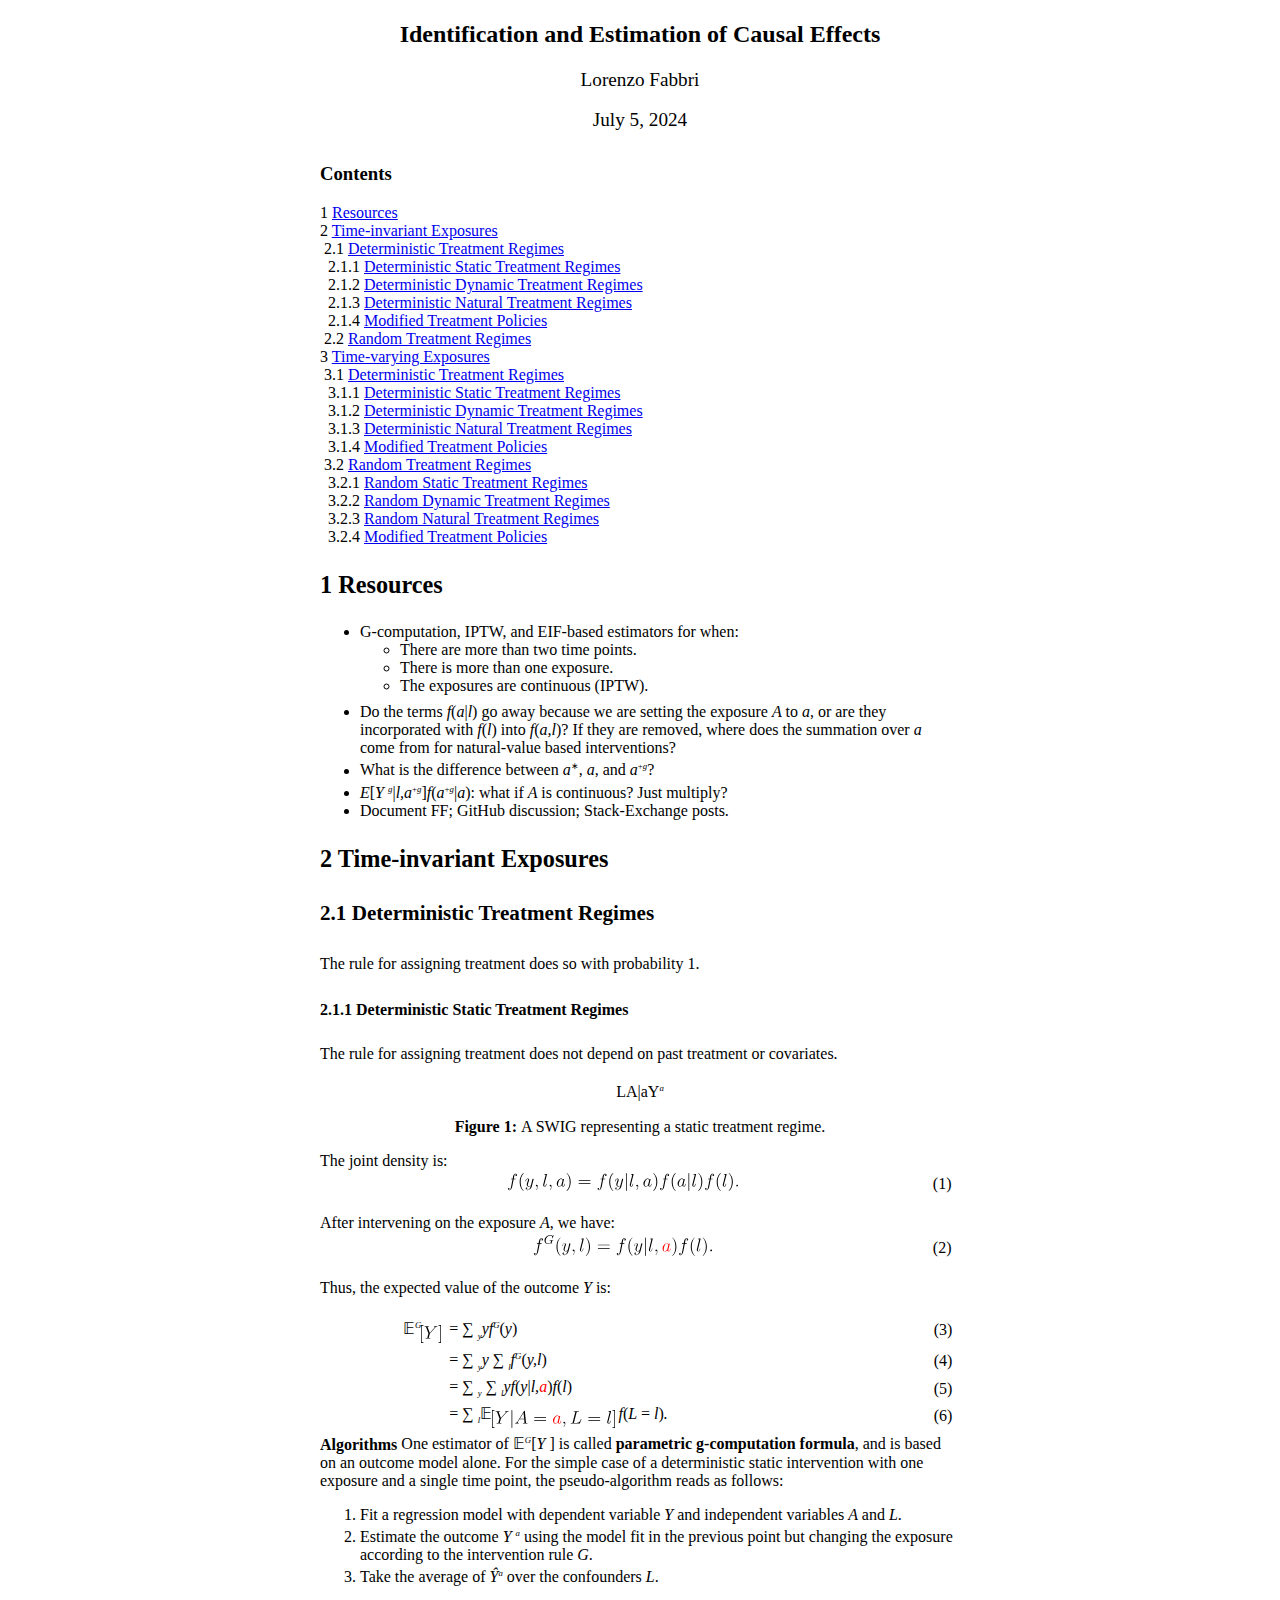
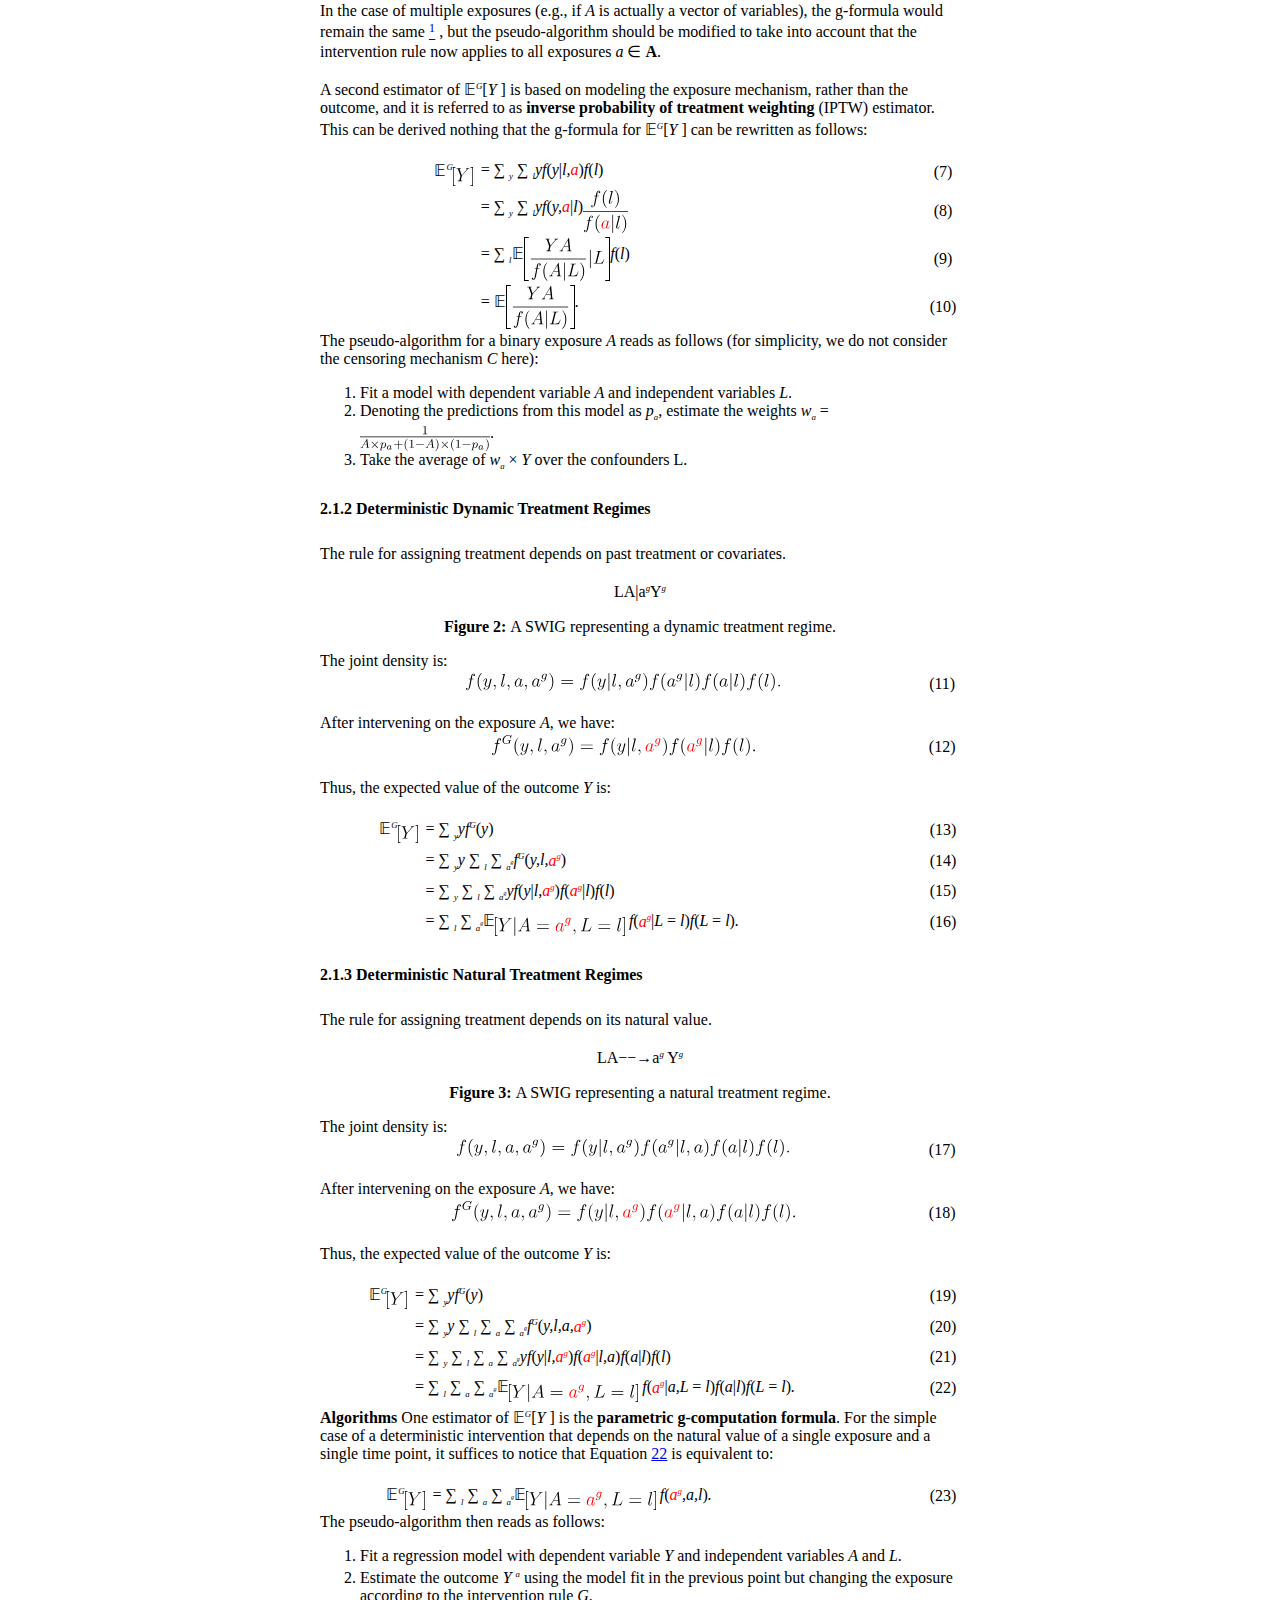
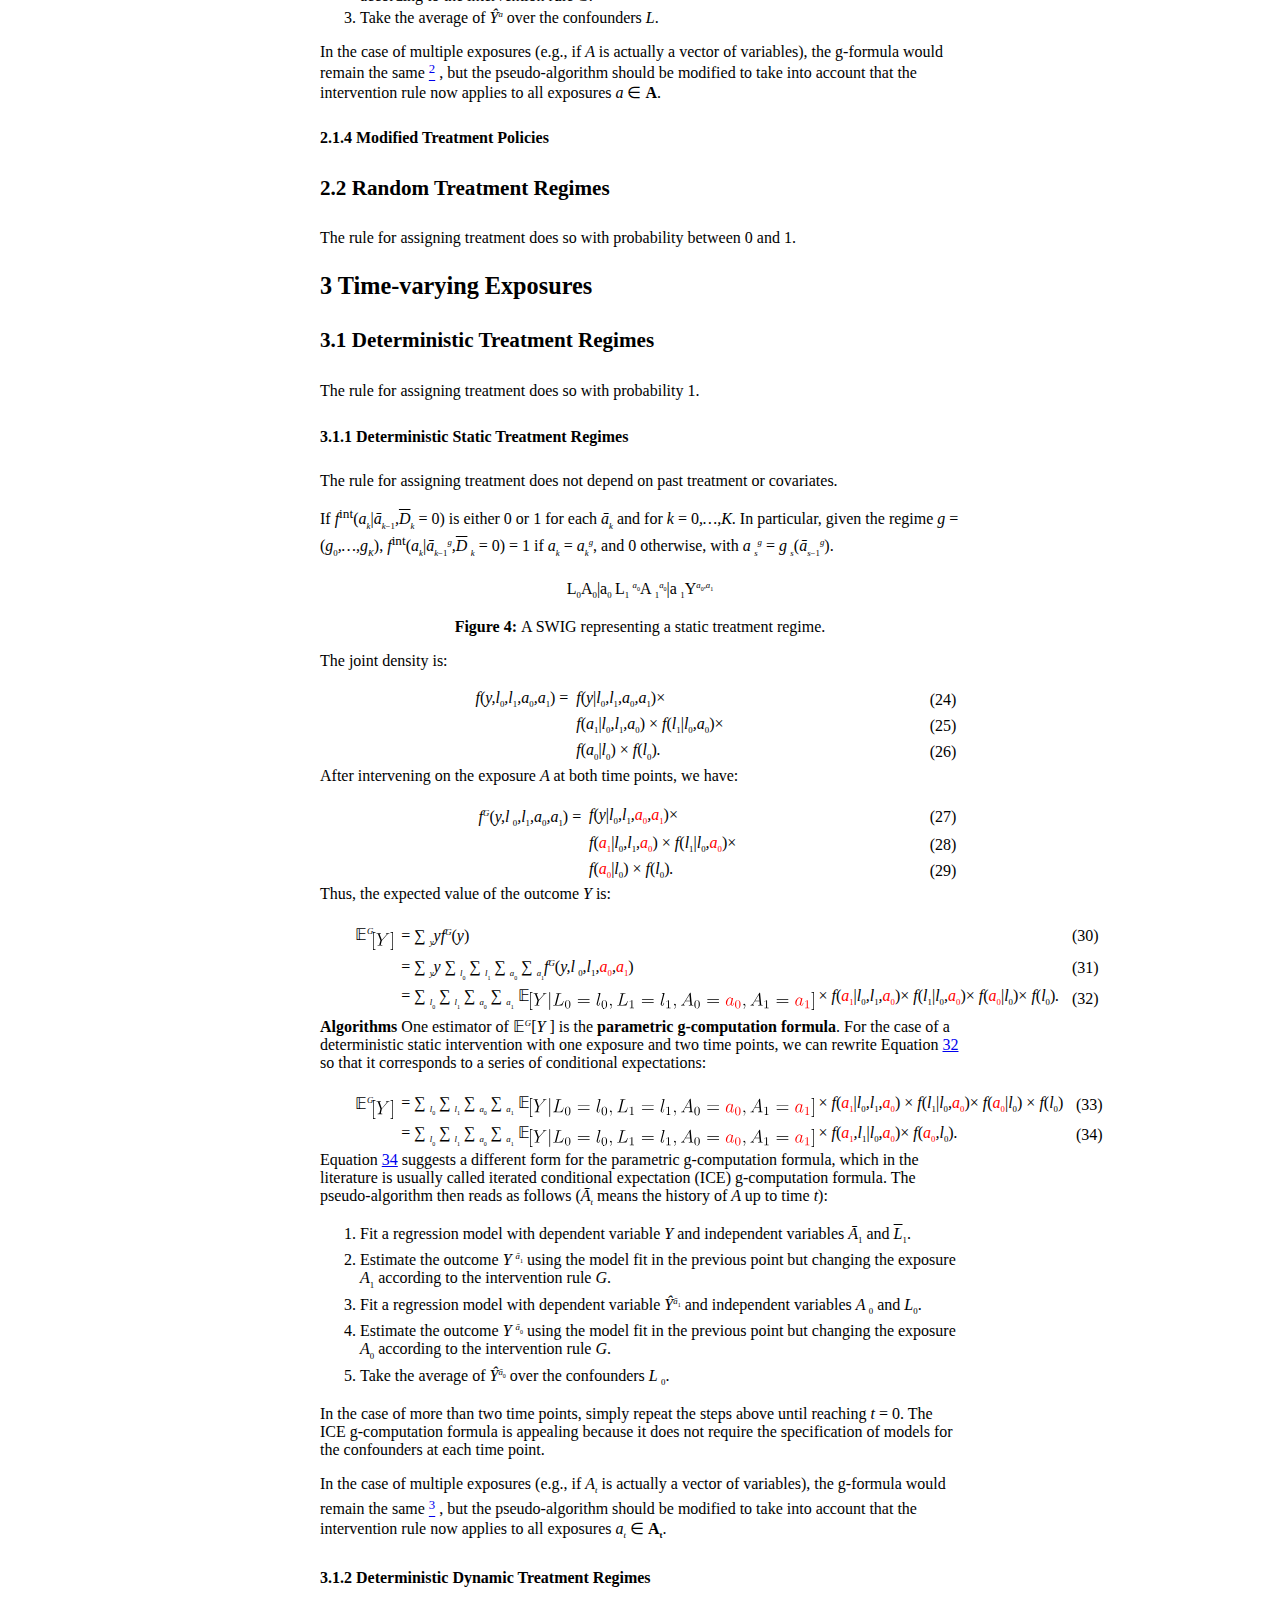
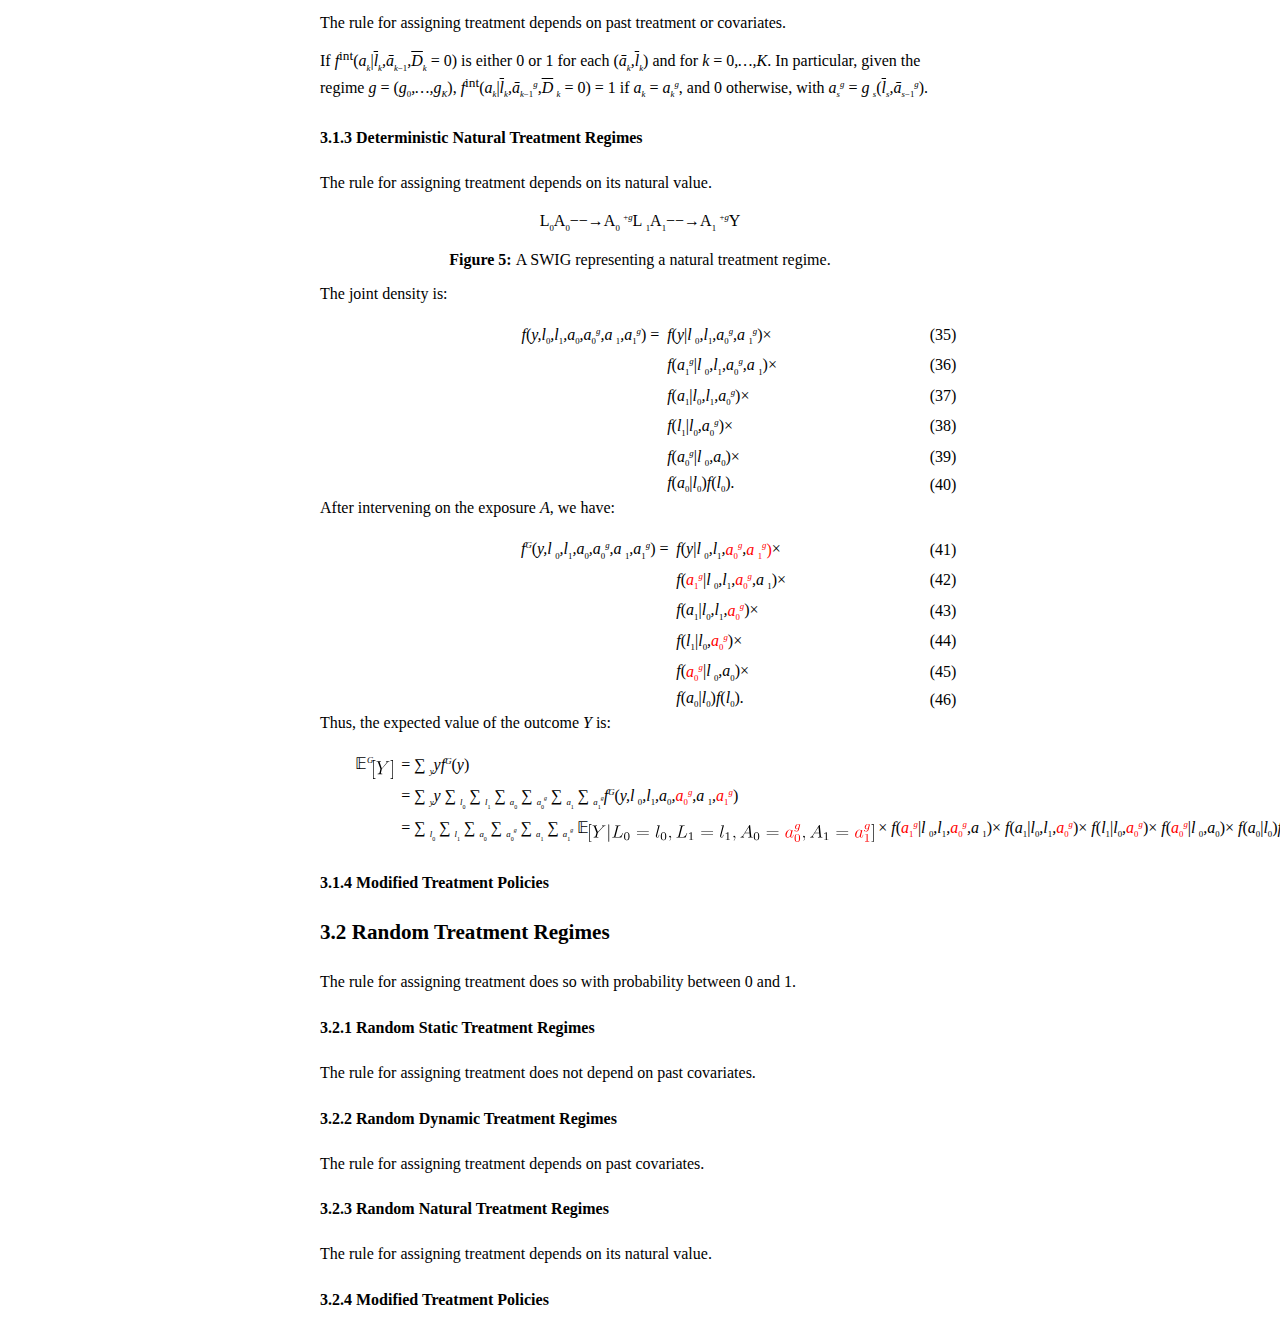
==== commit 6fd552d9: "deploy: 579743fbd5406517382d1a6d7c9f76918734c8bc" ====
--- a/index.html
+++ b/index.html
@@ -95,7 +95,7 @@
    <table class='equation'><tr><td>
    <div class='math-display'>
 <img alt='f (y, l,a ) = f (y|l,a)f (a |l)f(l).
-' class='math-display' src='main0x.svg' /><a id='x1-5002r1'></a></div>
+' class='math-display' src='main-5dc03209ddb3b5e4ba81e200cb7eaa25.svg' /><a id='x1-5002r1'></a></div>
    </td><td class='equation-label'>(1)</td></tr></table>
 <!-- l. 113 --><p class='nopar'>
 </p><!-- l. 115 --><p class='indent'>   After intervening on the exposure <span class='cmmi-12'>A</span>, we have:
@@ -104,7 +104,7 @@
    <div class='math-display'>
 <img alt='  G
 f  (y,l) = f(y|l,a)f(l).
-' class='math-display' src='main1x.svg' /><a id='x1-5003r2'></a></div>
+' class='math-display' src='main-01f329f5af02a43ef2fe817fd0d7b8da.svg' /><a id='x1-5003r2'></a></div>
    </td><td class='equation-label'>(2)</td></tr></table>
 <!-- l. 119 --><p class='nopar'>
 </p><!-- l. 121 --><p class='indent'>   Thus, the expected value of the outcome <span class='cmmi-12'>Y </span>is:
@@ -112,7 +112,7 @@
                                                                                                   
                                                                                                   
 </p><table class='align'>
-                             <tr><td class='align-odd'><span class='msbm-10x-x-120'>𝔼</span><sup><span class='cmmi-8'>G</span></sup><img align='middle' alt='[Y ]' class='left' src='main2x.svg' /></td>                             <td class='align-even'> = <span class='cmex-10x-x-120'>∑</span>
+                             <tr><td class='align-odd'><span class='msbm-10x-x-120'>𝔼</span><sup><span class='cmmi-8'>G</span></sup><img align='middle' alt='[Y ]' class='left' src='main-1ef2093595bca88ff8a70f8668ec2d48.svg' /></td>                             <td class='align-even'> = <span class='cmex-10x-x-120'>∑</span>
    <sub><span class='cmmi-8'>y</span></sub><span class='cmmi-12'>yf</span><sup><span class='cmmi-8'>G</span></sup>(<span class='cmmi-12'>y</span>)</td>                                                                              <td class='align-label'><a id='x1-5004r3'></a>(3)
                              </td></tr><tr><td class='align-odd'></td>                                   <td class='align-even'> = <span class='cmex-10x-x-120'>∑</span>
    <sub><span class='cmmi-8'>y</span></sub><span class='cmmi-12'>y </span><span class='cmex-10x-x-120'>∑</span>
@@ -121,7 +121,7 @@
    <sub><span class='cmmi-8'>y</span></sub> <span class='cmex-10x-x-120'>∑</span>
       <sub><span class='cmmi-8'>l</span></sub><span class='cmmi-12'>yf</span>(<span class='cmmi-12'>y</span><span class='cmsy-10x-x-120'>|</span><span class='cmmi-12'>l,</span><span id='textcolor1'><span class='cmmi-12'>a</span></span>)<span class='cmmi-12'>f</span>(<span class='cmmi-12'>l</span>)</td>                                                                   <td class='align-label'><a id='x1-5006r5'></a>(5)
                              </td></tr><tr><td class='align-odd'></td>                                   <td class='align-even'> = <span class='cmex-10x-x-120'>∑</span>
-   <sub><span class='cmmi-8'>l</span></sub><span class='msbm-10x-x-120'>𝔼</span><img align='middle' alt='[Y |A = a,L  = l]' class='left' src='main3x.svg' /> <span class='cmmi-12'>f</span>(<span class='cmmi-12'>L </span>= <span class='cmmi-12'>l</span>)<span class='cmmi-12'>.</span></td>                                                          <td class='align-label'><a id='x1-5007r6'></a>(6)                             </td></tr></table>
+   <sub><span class='cmmi-8'>l</span></sub><span class='msbm-10x-x-120'>𝔼</span><img align='middle' alt='[Y |A = a,L  = l]' class='left' src='main-6b9dc33ddb54a2f598fdaeb0d671fcd1.svg' /> <span class='cmmi-12'>f</span>(<span class='cmmi-12'>L </span>= <span class='cmmi-12'>l</span>)<span class='cmmi-12'>.</span></td>                                                          <td class='align-label'><a id='x1-5007r6'></a>(6)                             </td></tr></table>
 <!-- l. 130 --><p class='noindent'><span class='likeparagraphHead' id='algorithms'><a id='x1-6000'></a>Algorithms</span>
    One estimator of <span class='msbm-10x-x-120'>𝔼</span><sup><span class='cmmi-8'>G</span></sup>[<span class='cmmi-12'>Y </span>] is called <span class='cmbx-12'>parametric g-computation formula</span>, and is based on an outcome
 model alone. For the simple case of a deterministic static intervention with one exposure and a single time
@@ -145,27 +145,27 @@
                                                                                                   
                                                                                                   
 </p><table class='align'>
-                                 <tr><td class='align-odd'><span class='msbm-10x-x-120'>𝔼</span><sup><span class='cmmi-8'>G</span></sup><img align='middle' alt='[Y ]' class='left' src='main4x.svg' /></td>                                 <td class='align-even'> = <span class='cmex-10x-x-120'>∑</span>
+                                 <tr><td class='align-odd'><span class='msbm-10x-x-120'>𝔼</span><sup><span class='cmmi-8'>G</span></sup><img align='middle' alt='[Y ]' class='left' src='main-a3879dced30b7f36de01c294ac36237e.svg' /></td>                                 <td class='align-even'> = <span class='cmex-10x-x-120'>∑</span>
    <sub><span class='cmmi-8'>y</span></sub> <span class='cmex-10x-x-120'>∑</span>
       <sub><span class='cmmi-8'>l</span></sub><span class='cmmi-12'>yf</span>(<span class='cmmi-12'>y</span><span class='cmsy-10x-x-120'>|</span><span class='cmmi-12'>l,</span><span id='textcolor2'><span class='cmmi-12'>a</span></span>)<span class='cmmi-12'>f</span>(<span class='cmmi-12'>l</span>)</td>                                                                    <td class='align-label'><a id='x1-6009r7'></a>(7)
                                  </td></tr><tr><td class='align-odd'></td>                                       <td class='align-even'> = <span class='cmex-10x-x-120'>∑</span>
    <sub><span class='cmmi-8'>y</span></sub> <span class='cmex-10x-x-120'>∑</span>
       <sub><span class='cmmi-8'>l</span></sub><span class='cmmi-12'>yf</span>(<span class='cmmi-12'>y,</span><span id='textcolor3'><span class='cmmi-12'>a</span></span><span class='cmsy-10x-x-120'>|</span><span class='cmmi-12'>l</span>)<img align='middle' alt='-f(l)-
-f(a|l)' class='frac' src='main5x.svg' /></td>                                                                  <td class='align-label'><a id='x1-6010r8'></a>(8)
+f(a|l)' class='frac' src='main-2576dec2ca9df701261a9717048ed97f.svg' /></td>                                                                  <td class='align-label'><a id='x1-6010r8'></a>(8)
                                  </td></tr><tr><td class='align-odd'></td>                                       <td class='align-even'> = <span class='cmex-10x-x-120'>∑</span>
    <sub><span class='cmmi-8'>l</span></sub><span class='msbm-10x-x-120'>𝔼</span><img align='middle' alt='[          ]
  --Y-A--|L
- f (A |L)' class='left' src='main6x.svg' /><span class='cmmi-12'>f</span>(<span class='cmmi-12'>l</span>)</td>                                                                    <td class='align-label'><a id='x1-6011r9'></a>(9)
+ f (A |L)' class='left' src='main-2f1f82f07af415cf253e69c63cd29c28.svg' /><span class='cmmi-12'>f</span>(<span class='cmmi-12'>l</span>)</td>                                                                    <td class='align-label'><a id='x1-6011r9'></a>(9)
                                  </td></tr><tr><td class='align-odd'></td>                                       <td class='align-even'> = <span class='msbm-10x-x-120'>𝔼</span><img align='middle' alt='[   YA   ]
   -------
-  f(A |L )' class='left' src='main7x.svg' /><span class='cmmi-12'>.</span></td>                                                                              <td class='align-label'><a id='x1-6012r10'></a>(10)                                 </td></tr></table>
+  f(A |L )' class='left' src='main-a065d102d3fdd127b53742b3d3c4fcd0.svg' /><span class='cmmi-12'>.</span></td>                                                                              <td class='align-label'><a id='x1-6012r10'></a>(10)                                 </td></tr></table>
 <!-- l. 150 --><p class='indent'>   The pseudo-algorithm for a binary exposure <span class='cmmi-12'>A </span>reads as follows (for simplicity, we do not consider the
 censoring mechanism <span class='cmmi-12'>C </span>here):
       </p><ol class='enumerate1'>
 <li class='enumerate' id='x1-6014x1'>Fit a model with dependent variable <span class='cmmi-12'>A </span>and independent variables <span class='cmmi-12'>L</span>.
       </li>
 <li class='enumerate' id='x1-6016x2'>Denoting the predictions from this model as <span class='cmmi-12'>p</span><sub><span class='cmmi-8'>a</span></sub>, estimate the weights <span class='cmmi-12'>w</span><sub><span class='cmmi-8'>a</span></sub> = <img align='middle' alt='--------1--------
-A×pa+(1−A)×(1−pa)' class='frac' src='main8x.svg' />.
+A×pa+(1−A)×(1−pa)' class='frac' src='main-c0444a3e0f211f4d123550a0580b2f16.svg' />.
       </li>
 <li class='enumerate' id='x1-6018x3'>Take the average of <span class='cmmi-12'>w</span><sub><span class='cmmi-8'>a</span></sub> <span class='cmsy-10x-x-120'>× </span><span class='cmmi-12'>Y </span>over the confounders L.</li></ol>
    <h5 class='subsubsectionHead' id='deterministic-dynamic-treatment-regimes'><span class='titlemark'>2.1.2   </span> <a id='x1-70002.1.2'></a>Deterministic Dynamic Treatment Regimes</h5>
@@ -190,7 +190,7 @@
    <div class='math-display'>
 <img alt='         g           g    g
 f(y,l,a,a ) = f (y |l,a )f(a |l)f (a|l)f(l).
-' class='math-display' src='main9x.svg' /><a id='x1-7002r11'></a></div>
+' class='math-display' src='main-86b6acab94da59d240a39aaf07f5f21b.svg' /><a id='x1-7002r11'></a></div>
    </td><td class='equation-label'>(11)</td></tr></table>
 <!-- l. 195 --><p class='nopar'>
 </p><!-- l. 197 --><p class='indent'>   After intervening on the exposure <span class='cmmi-12'>A</span>, we have:
@@ -199,7 +199,7 @@
    <div class='math-display'>
 <img alt='  G      g           g    g
 f  (y,l,a ) = f(y|l,a )f (a |l)f(l).
-' class='math-display' src='main10x.svg' /><a id='x1-7003r12'></a></div>
+' class='math-display' src='main-68e3b9c1bf614382b7b563bfc55c5182.svg' /><a id='x1-7003r12'></a></div>
    </td><td class='equation-label'>(12)</td></tr></table>
 <!-- l. 201 --><p class='nopar'>
 </p><!-- l. 203 --><p class='indent'>   Thus, the expected value of the outcome <span class='cmmi-12'>Y </span>is:
@@ -207,7 +207,7 @@
                                                                                                   
                                                                                                   
 </p><table class='align'>
-                     <tr><td class='align-odd'><span class='msbm-10x-x-120'>𝔼</span><sup><span class='cmmi-8'>G</span></sup><img align='middle' alt='[Y ]' class='left' src='main11x.svg' /></td>                     <td class='align-even'> = <span class='cmex-10x-x-120'>∑</span>
+                     <tr><td class='align-odd'><span class='msbm-10x-x-120'>𝔼</span><sup><span class='cmmi-8'>G</span></sup><img align='middle' alt='[Y ]' class='left' src='main-40d9970f17133d037530aea42da4637c.svg' /></td>                     <td class='align-even'> = <span class='cmex-10x-x-120'>∑</span>
    <sub><span class='cmmi-8'>y</span></sub><span class='cmmi-12'>yf</span><sup><span class='cmmi-8'>G</span></sup>(<span class='cmmi-12'>y</span>)</td>                                                                                <td class='align-label'><a id='x1-7004r13'></a>(13)
                      </td></tr><tr><td class='align-odd'></td>                           <td class='align-even'> = <span class='cmex-10x-x-120'>∑</span>
    <sub><span class='cmmi-8'>y</span></sub><span class='cmmi-12'>y </span><span class='cmex-10x-x-120'>∑</span>
@@ -220,7 +220,7 @@
                      </td></tr><tr><td class='align-odd'></td>                           <td class='align-even'> = <span class='cmex-10x-x-120'>∑</span>
    <sub><span class='cmmi-8'>l</span></sub> <span class='cmex-10x-x-120'>∑</span>
       <sub><span class='cmmi-8'>a</span><sup><span class='cmmi-6'>g</span></sup></sub><span class='msbm-10x-x-120'>𝔼</span><img align='middle' alt='         g
-[Y |A = a ,L  = l]' class='left' src='main12x.svg' /> <span class='cmmi-12'>f</span>(<span id='textcolor7'><span class='cmmi-12'>a</span><sup><span class='cmmi-8'>g</span></sup></span><span class='cmsy-10x-x-120'>|</span><span class='cmmi-12'>L </span>= <span class='cmmi-12'>l</span>)<span class='cmmi-12'>f</span>(<span class='cmmi-12'>L </span>= <span class='cmmi-12'>l</span>)<span class='cmmi-12'>.</span></td>                                          <td class='align-label'><a id='x1-7007r16'></a>(16)                     </td></tr></table>
+[Y |A = a ,L  = l]' class='left' src='main-ae1b4668d92b52aec357bc62c3c5dae2.svg' /> <span class='cmmi-12'>f</span>(<span id='textcolor7'><span class='cmmi-12'>a</span><sup><span class='cmmi-8'>g</span></sup></span><span class='cmsy-10x-x-120'>|</span><span class='cmmi-12'>L </span>= <span class='cmmi-12'>l</span>)<span class='cmmi-12'>f</span>(<span class='cmmi-12'>L </span>= <span class='cmmi-12'>l</span>)<span class='cmmi-12'>.</span></td>                                          <td class='align-label'><a id='x1-7007r16'></a>(16)                     </td></tr></table>
    <h5 class='subsubsectionHead' id='deterministic-natural-treatment-regimes'><span class='titlemark'>2.1.3   </span> <a id='x1-80002.1.3'></a>Deterministic Natural Treatment Regimes</h5>
 <!-- l. 213 --><p class='noindent'>The rule for assigning treatment depends on its natural value.
 </p>
@@ -243,7 +243,7 @@
    <div class='math-display'>
 <img alt='         g           g    g
 f(y,l,a,a ) = f(y |l,a )f(a |l,a)f(a|l)f (l).
-' class='math-display' src='main13x.svg' /><a id='x1-8002r17'></a></div>
+' class='math-display' src='main-3a28419cdfd71098904f9a8f37a1fe87.svg' /><a id='x1-8002r17'></a></div>
    </td><td class='equation-label'>(17)</td></tr></table>
 <!-- l. 249 --><p class='nopar'>
 </p><!-- l. 251 --><p class='indent'>   After intervening on the exposure <span class='cmmi-12'>A</span>, we have:
@@ -252,7 +252,7 @@
    <div class='math-display'>
 <img alt='  G        g           g    g
 f  (y,l,a,a ) = f(y|l,a )f(a |l,a)f (a |l)f(l).
-' class='math-display' src='main14x.svg' /><a id='x1-8003r18'></a></div>
+' class='math-display' src='main-f561fec3d0cb7dfacbd92fb6a821b2bf.svg' /><a id='x1-8003r18'></a></div>
    </td><td class='equation-label'>(18)</td></tr></table>
 <!-- l. 255 --><p class='nopar'>
 </p><!-- l. 257 --><p class='indent'>   Thus, the expected value of the outcome <span class='cmmi-12'>Y </span>is:
@@ -260,7 +260,7 @@
                                                                                                   
                                                                                                   
 </p><table class='align'>
-               <tr><td class='align-odd'><span class='msbm-10x-x-120'>𝔼</span><sup><span class='cmmi-8'>G</span></sup><img align='middle' alt='[Y ]' class='left' src='main15x.svg' /></td>               <td class='align-even'> = <span class='cmex-10x-x-120'>∑</span>
+               <tr><td class='align-odd'><span class='msbm-10x-x-120'>𝔼</span><sup><span class='cmmi-8'>G</span></sup><img align='middle' alt='[Y ]' class='left' src='main-f35a061f4a010739c46d9aba6d26e074.svg' /></td>               <td class='align-even'> = <span class='cmex-10x-x-120'>∑</span>
    <sub><span class='cmmi-8'>y</span></sub><span class='cmmi-12'>yf</span><sup><span class='cmmi-8'>G</span></sup>(<span class='cmmi-12'>y</span>)</td>                                                                                 <td class='align-label'><a id='x1-8004r19'></a>(19)
                </td></tr><tr><td class='align-odd'></td>                      <td class='align-even'> = <span class='cmex-10x-x-120'>∑</span>
    <sub><span class='cmmi-8'>y</span></sub><span class='cmmi-12'>y </span><span class='cmex-10x-x-120'>∑</span>
@@ -276,18 +276,18 @@
    <sub><span class='cmmi-8'>l</span></sub> <span class='cmex-10x-x-120'>∑</span>
       <sub><span class='cmmi-8'>a</span></sub> <span class='cmex-10x-x-120'>∑</span>
          <sub><span class='cmmi-8'>a</span><sup><span class='cmmi-6'>g</span></sup></sub><span class='msbm-10x-x-120'>𝔼</span><img align='middle' alt='         g
-[Y |A  = a ,L =  l]' class='left' src='main16x.svg' /> <span class='cmmi-12'>f</span>(<span id='textcolor11'><span class='cmmi-12'>a</span><sup><span class='cmmi-8'>g</span></sup></span><span class='cmsy-10x-x-120'>|</span><span class='cmmi-12'>a,L </span>= <span class='cmmi-12'>l</span>)<span class='cmmi-12'>f</span>(<span class='cmmi-12'>a</span><span class='cmsy-10x-x-120'>|</span><span class='cmmi-12'>l</span>)<span class='cmmi-12'>f</span>(<span class='cmmi-12'>L </span>= <span class='cmmi-12'>l</span>)<span class='cmmi-12'>.</span></td>                              <td class='align-label'><a id='x1-8007r22'></a>(22)               </td></tr></table>
+[Y |A  = a ,L =  l]' class='left' src='main-1316965e8b6106b8035e2d87794e8672.svg' /> <span class='cmmi-12'>f</span>(<span id='textcolor11'><span class='cmmi-12'>a</span><sup><span class='cmmi-8'>g</span></sup></span><span class='cmsy-10x-x-120'>|</span><span class='cmmi-12'>a,L </span>= <span class='cmmi-12'>l</span>)<span class='cmmi-12'>f</span>(<span class='cmmi-12'>a</span><span class='cmsy-10x-x-120'>|</span><span class='cmmi-12'>l</span>)<span class='cmmi-12'>f</span>(<span class='cmmi-12'>L </span>= <span class='cmmi-12'>l</span>)<span class='cmmi-12'>.</span></td>                              <td class='align-label'><a id='x1-8007r22'></a>(22)               </td></tr></table>
 <!-- l. 266 --><p class='noindent'><span class='likeparagraphHead' id='algorithms1'><a id='x1-9000'></a>Algorithms</span>
    One estimator of <span class='msbm-10x-x-120'>𝔼</span><sup><span class='cmmi-8'>G</span></sup>[<span class='cmmi-12'>Y </span>] is the <span class='cmbx-12'>parametric g-computation formula</span>. For the simple case of a
 deterministic intervention that depends on the natural value of a single exposure and a single time point, it
 suffices to notice that Equation <a href='#x1-8007r22'>22<!-- tex4ht:ref: eq:gcomp_nat  --></a> is equivalent to:
 </p><!-- l. 269 --><p class='indent'>
 </p><table class='align'>
-                        <tr><td class='align-odd'><span class='msbm-10x-x-120'>𝔼</span><sup><span class='cmmi-8'>G</span></sup><img align='middle' alt='[Y ]' class='left' src='main17x.svg' /></td>                        <td class='align-even'> = <span class='cmex-10x-x-120'>∑</span>
+                        <tr><td class='align-odd'><span class='msbm-10x-x-120'>𝔼</span><sup><span class='cmmi-8'>G</span></sup><img align='middle' alt='[Y ]' class='left' src='main-72647c3eebdaca0486f60d2130a3efc7.svg' /></td>                        <td class='align-even'> = <span class='cmex-10x-x-120'>∑</span>
    <sub><span class='cmmi-8'>l</span></sub> <span class='cmex-10x-x-120'>∑</span>
       <sub><span class='cmmi-8'>a</span></sub> <span class='cmex-10x-x-120'>∑</span>
          <sub><span class='cmmi-8'>a</span><sup><span class='cmmi-6'>g</span></sup></sub><span class='msbm-10x-x-120'>𝔼</span><img align='middle' alt='         g
-[Y |A  = a ,L =  l]' class='left' src='main18x.svg' /> <span class='cmmi-12'>f</span>(<span id='textcolor12'><span class='cmmi-12'>a</span><sup><span class='cmmi-8'>g</span></sup></span><span class='cmmi-12'>,a,l</span>)<span class='cmmi-12'>.</span></td>                                                <td class='align-label'><a id='x1-9001r23'></a>(23)                        </td></tr></table>
+[Y |A  = a ,L =  l]' class='left' src='main-811a429d6f68b689c0f1c05c85cda20d.svg' /> <span class='cmmi-12'>f</span>(<span id='textcolor12'><span class='cmmi-12'>a</span><sup><span class='cmmi-8'>g</span></sup></span><span class='cmmi-12'>,a,l</span>)<span class='cmmi-12'>.</span></td>                                                <td class='align-label'><a id='x1-9001r23'></a>(23)                        </td></tr></table>
 <!-- l. 273 --><p class='indent'>   The pseudo-algorithm then reads as follows:
 </p><!-- l. 275 --><p class='indent'>
       </p><ol class='enumerate1'>
@@ -359,7 +359,7 @@
                                                                                                   
                                                                                                   
 </p><table class='align'>
-                 <tr><td class='align-odd'><span class='msbm-10x-x-120'>𝔼</span><sup><span class='cmmi-8'>G</span></sup><img align='middle' alt='[Y ]' class='left' src='main19x.svg' /></td>                 <td class='align-even'> = <span class='cmex-10x-x-120'>∑</span>
+                 <tr><td class='align-odd'><span class='msbm-10x-x-120'>𝔼</span><sup><span class='cmmi-8'>G</span></sup><img align='middle' alt='[Y ]' class='left' src='main-864f51425f3a3c850085a1231ec08ffc.svg' /></td>                 <td class='align-even'> = <span class='cmex-10x-x-120'>∑</span>
    <sub><span class='cmmi-8'>y</span></sub><span class='cmmi-12'>yf</span><sup><span class='cmmi-8'>G</span></sup>(<span class='cmmi-12'>y</span>)</td>                                                                    <td class='align-label'><a id='x1-14008r30'></a>(30)
                  </td></tr><tr><td class='align-odd'></td>                       <td class='align-even'> = <span class='cmex-10x-x-120'>∑</span>
    <sub><span class='cmmi-8'>y</span></sub><span class='cmmi-12'>y </span><span class='cmex-10x-x-120'>∑</span>
@@ -372,7 +372,7 @@
    <sub><span class='cmmi-8'>l</span><sub><span class='cmr-6'>0</span></sub></sub> <span class='cmex-10x-x-120'>∑</span>
       <sub><span class='cmmi-8'>l</span><sub><span class='cmr-6'>1</span></sub></sub> <span class='cmex-10x-x-120'>∑</span>
           <sub><span class='cmmi-8'>a</span><sub><span class='cmr-6'>0</span></sub></sub> <span class='cmex-10x-x-120'>∑</span>
-             <sub><span class='cmmi-8'>a</span><sub><span class='cmr-6'>1</span></sub></sub>   <span class='msbm-10x-x-120'>𝔼</span><img align='middle' alt='[Y |L0 = l0,L1 = l1,A0 = a0, A1 = a1]' class='left' src='main20x.svg' /> <span class='cmsy-10x-x-120'>×
+             <sub><span class='cmmi-8'>a</span><sub><span class='cmr-6'>1</span></sub></sub>   <span class='msbm-10x-x-120'>𝔼</span><img align='middle' alt='[Y |L0 = l0,L1 = l1,A0 = a0, A1 = a1]' class='left' src='main-2d9ab0d2650543576f08a14b0ea5f7ba.svg' /> <span class='cmsy-10x-x-120'>×
              </span><span class='cmmi-12'>f</span>(<span id='textcolor21'><span class='cmmi-12'>a</span><sub><span class='cmr-8'>1</span></sub></span><span class='cmsy-10x-x-120'>|</span><span class='cmmi-12'>l</span><sub><span class='cmr-8'>0</span></sub><span class='cmmi-12'>,l</span><sub><span class='cmr-8'>1</span></sub><span class='cmmi-12'>,</span><span id='textcolor22'><span class='cmmi-12'>a</span><sub><span class='cmr-8'>0</span></sub></span>)<span class='cmsy-10x-x-120'>×
              </span><span class='cmmi-12'>f</span>(<span class='cmmi-12'>l</span><sub><span class='cmr-8'>1</span></sub><span class='cmsy-10x-x-120'>|</span><span class='cmmi-12'>l</span><sub><span class='cmr-8'>0</span></sub><span class='cmmi-12'>,</span><span id='textcolor23'><span class='cmmi-12'>a</span><sub><span class='cmr-8'>0</span></sub></span>)<span class='cmsy-10x-x-120'>×
              </span><span class='cmmi-12'>f</span>(<span id='textcolor24'><span class='cmmi-12'>a</span><sub><span class='cmr-8'>0</span></sub></span><span class='cmsy-10x-x-120'>|</span><span class='cmmi-12'>l</span><sub><span class='cmr-8'>0</span></sub>)<span class='cmsy-10x-x-120'>×
@@ -383,18 +383,18 @@
 corresponds to a series of conditional expectations:
 </p><!-- l. 378 --><p class='indent'>
 </p><table class='align'>
-                 <tr><td class='align-odd'><span class='msbm-10x-x-120'>𝔼</span><sup><span class='cmmi-8'>G</span></sup><img align='middle' alt='[Y ]' class='left' src='main21x.svg' /></td>                 <td class='align-even'> = <span class='cmex-10x-x-120'>∑</span>
+                 <tr><td class='align-odd'><span class='msbm-10x-x-120'>𝔼</span><sup><span class='cmmi-8'>G</span></sup><img align='middle' alt='[Y ]' class='left' src='main-ac44d03235097d9cab478503c11469aa.svg' /></td>                 <td class='align-even'> = <span class='cmex-10x-x-120'>∑</span>
    <sub><span class='cmmi-8'>l</span><sub><span class='cmr-6'>0</span></sub></sub> <span class='cmex-10x-x-120'>∑</span>
       <sub><span class='cmmi-8'>l</span><sub><span class='cmr-6'>1</span></sub></sub> <span class='cmex-10x-x-120'>∑</span>
           <sub><span class='cmmi-8'>a</span><sub><span class='cmr-6'>0</span></sub></sub> <span class='cmex-10x-x-120'>∑</span>
-             <sub><span class='cmmi-8'>a</span><sub><span class='cmr-6'>1</span></sub></sub>   <span class='msbm-10x-x-120'>𝔼</span><img align='middle' alt='[Y |L0 = l0,L1 = l1,A0 = a0, A1 = a1]' class='left' src='main22x.svg' /> <span class='cmsy-10x-x-120'>×
+             <sub><span class='cmmi-8'>a</span><sub><span class='cmr-6'>1</span></sub></sub>   <span class='msbm-10x-x-120'>𝔼</span><img align='middle' alt='[Y |L0 = l0,L1 = l1,A0 = a0, A1 = a1]' class='left' src='main-82656c283ab86ad83df49b90ed6130c4.svg' /> <span class='cmsy-10x-x-120'>×
              </span><span class='cmmi-12'>f</span>(<span id='textcolor25'><span class='cmmi-12'>a</span><sub><span class='cmr-8'>1</span></sub></span><span class='cmsy-10x-x-120'>|</span><span class='cmmi-12'>l</span><sub><span class='cmr-8'>0</span></sub><span class='cmmi-12'>,l</span><sub><span class='cmr-8'>1</span></sub><span class='cmmi-12'>,</span><span id='textcolor26'><span class='cmmi-12'>a</span><sub><span class='cmr-8'>0</span></sub></span>) <span class='cmsy-10x-x-120'>× </span><span class='cmmi-12'>f</span>(<span class='cmmi-12'>l</span><sub><span class='cmr-8'>1</span></sub><span class='cmsy-10x-x-120'>|</span><span class='cmmi-12'>l</span><sub><span class='cmr-8'>0</span></sub><span class='cmmi-12'>,</span><span id='textcolor27'><span class='cmmi-12'>a</span><sub><span class='cmr-8'>0</span></sub></span>)<span class='cmsy-10x-x-120'>×
              </span><span class='cmmi-12'>f</span>(<span id='textcolor28'><span class='cmmi-12'>a</span><sub><span class='cmr-8'>0</span></sub></span><span class='cmsy-10x-x-120'>|</span><span class='cmmi-12'>l</span><sub><span class='cmr-8'>0</span></sub>) <span class='cmsy-10x-x-120'>× </span><span class='cmmi-12'>f</span>(<span class='cmmi-12'>l</span><sub><span class='cmr-8'>0</span></sub>)           </td>                                  <td class='align-label'><a id='x1-15001r33'></a>(33)
                  </td></tr><tr><td class='align-odd'></td>                       <td class='align-even'> = <span class='cmex-10x-x-120'>∑</span>
    <sub><span class='cmmi-8'>l</span><sub><span class='cmr-6'>0</span></sub></sub> <span class='cmex-10x-x-120'>∑</span>
       <sub><span class='cmmi-8'>l</span><sub><span class='cmr-6'>1</span></sub></sub> <span class='cmex-10x-x-120'>∑</span>
           <sub><span class='cmmi-8'>a</span><sub><span class='cmr-6'>0</span></sub></sub> <span class='cmex-10x-x-120'>∑</span>
-             <sub><span class='cmmi-8'>a</span><sub><span class='cmr-6'>1</span></sub></sub>   <span class='msbm-10x-x-120'>𝔼</span><img align='middle' alt='[Y |L0 = l0,L1 = l1,A0 = a0, A1 = a1]' class='left' src='main23x.svg' /> <span class='cmsy-10x-x-120'>×
+             <sub><span class='cmmi-8'>a</span><sub><span class='cmr-6'>1</span></sub></sub>   <span class='msbm-10x-x-120'>𝔼</span><img align='middle' alt='[Y |L0 = l0,L1 = l1,A0 = a0, A1 = a1]' class='left' src='main-f4046fdec62b26eeaa78e033e3a58eb3.svg' /> <span class='cmsy-10x-x-120'>×
              </span><span class='cmmi-12'>f</span>(<span id='textcolor29'><span class='cmmi-12'>a</span><sub><span class='cmr-8'>1</span></sub></span><span class='cmmi-12'>,l</span><sub><span class='cmr-8'>1</span></sub><span class='cmsy-10x-x-120'>|</span><span class='cmmi-12'>l</span><sub><span class='cmr-8'>0</span></sub><span class='cmmi-12'>,</span><span id='textcolor30'><span class='cmmi-12'>a</span><sub><span class='cmr-8'>0</span></sub></span>)<span class='cmsy-10x-x-120'>×
              </span><span class='cmmi-12'>f</span>(<span id='textcolor31'><span class='cmmi-12'>a</span><sub><span class='cmr-8'>0</span></sub></span><span class='cmmi-12'>,l</span><sub><span class='cmr-8'>0</span></sub>)<span class='cmmi-12'>.</span>                 </td>                                  <td class='align-label'><a id='x1-15002r34'></a>(34)                 </td></tr></table>
                                                                                                   
@@ -489,7 +489,7 @@
 <!-- l. 486 --><p class='indent'>   Thus, the expected value of the outcome <span class='cmmi-12'>Y </span>is:
 </p><!-- l. 488 --><p class='indent'>
 </p><table class='align'>
-             <tr><td class='align-odd'><span class='msbm-10x-x-120'>𝔼</span><sup><span class='cmmi-8'>G</span></sup><img align='middle' alt='[Y ]' class='left' src='main24x.svg' /></td>             <td class='align-even'> = <span class='cmex-10x-x-120'>∑</span>
+             <tr><td class='align-odd'><span class='msbm-10x-x-120'>𝔼</span><sup><span class='cmmi-8'>G</span></sup><img align='middle' alt='[Y ]' class='left' src='main-62b66074f3299e59e67a91d9ebf82a7f.svg' /></td>             <td class='align-even'> = <span class='cmex-10x-x-120'>∑</span>
    <sub><span class='cmmi-8'>y</span></sub><span class='cmmi-12'>yf</span><sup><span class='cmmi-8'>G</span></sup>(<span class='cmmi-12'>y</span>)</td>                                                                                 <td class='align-label'><a id='x1-17014r47'></a>(47)
              </td></tr><tr><td class='align-odd'></td>                   <td class='align-even'> = <span class='cmex-10x-x-120'>∑</span>
    <sub><span class='cmmi-8'>y</span></sub><span class='cmmi-12'>y </span><span class='cmex-10x-x-120'>∑</span>
@@ -507,7 +507,7 @@
           <sub><span class='cmmi-8'>a</span><sub><span class='cmr-6'>0</span></sub></sub> <span class='cmex-10x-x-120'>∑</span>
              <sub><span class='cmmi-8'>a</span><sub><span class='cmr-6'>0</span></sub><sup><span class='cmmi-6'>g</span></sup></sub> <span class='cmex-10x-x-120'>∑</span>
                  <sub><span class='cmmi-8'>a</span><sub><span class='cmr-6'>1</span></sub></sub> <span class='cmex-10x-x-120'>∑</span>
-                     <sub><span class='cmmi-8'>a</span><sub><span class='cmr-6'>1</span></sub><sup><span class='cmmi-6'>g</span></sup></sub>   <span class='msbm-10x-x-120'>𝔼</span><img align='middle' alt='[Y |L0 = l0,L1 = l1,A0 = ag0,A1  = ag1]' class='left' src='main25x.svg' /> <span class='cmsy-10x-x-120'>×
+                     <sub><span class='cmmi-8'>a</span><sub><span class='cmr-6'>1</span></sub><sup><span class='cmmi-6'>g</span></sup></sub>   <span class='msbm-10x-x-120'>𝔼</span><img align='middle' alt='[Y |L0 = l0,L1 = l1,A0 = ag0,A1  = ag1]' class='left' src='main-10535d90f6a7eeddb33d09d8ebf59f0e.svg' /> <span class='cmsy-10x-x-120'>×
                     </span><span class='cmmi-12'>f</span>(<span id='textcolor41'><span class='cmmi-12'>a</span><sub><span class='cmr-8'>1</span></sub><sup><span class='cmmi-8'>g</span></sup></span><span class='cmsy-10x-x-120'>|</span><span class='cmmi-12'>l</span><sub>
 <span class='cmr-8'>0</span></sub><span class='cmmi-12'>,l</span><sub><span class='cmr-8'>1</span></sub><span class='cmmi-12'>,</span><span id='textcolor42'><span class='cmmi-12'>a</span><sub><span class='cmr-8'>0</span></sub><sup><span class='cmmi-8'>g</span></sup></span><span class='cmmi-12'>,a</span><sub>
 <span class='cmr-8'>1</span></sub>)<span class='cmsy-10x-x-120'>×
